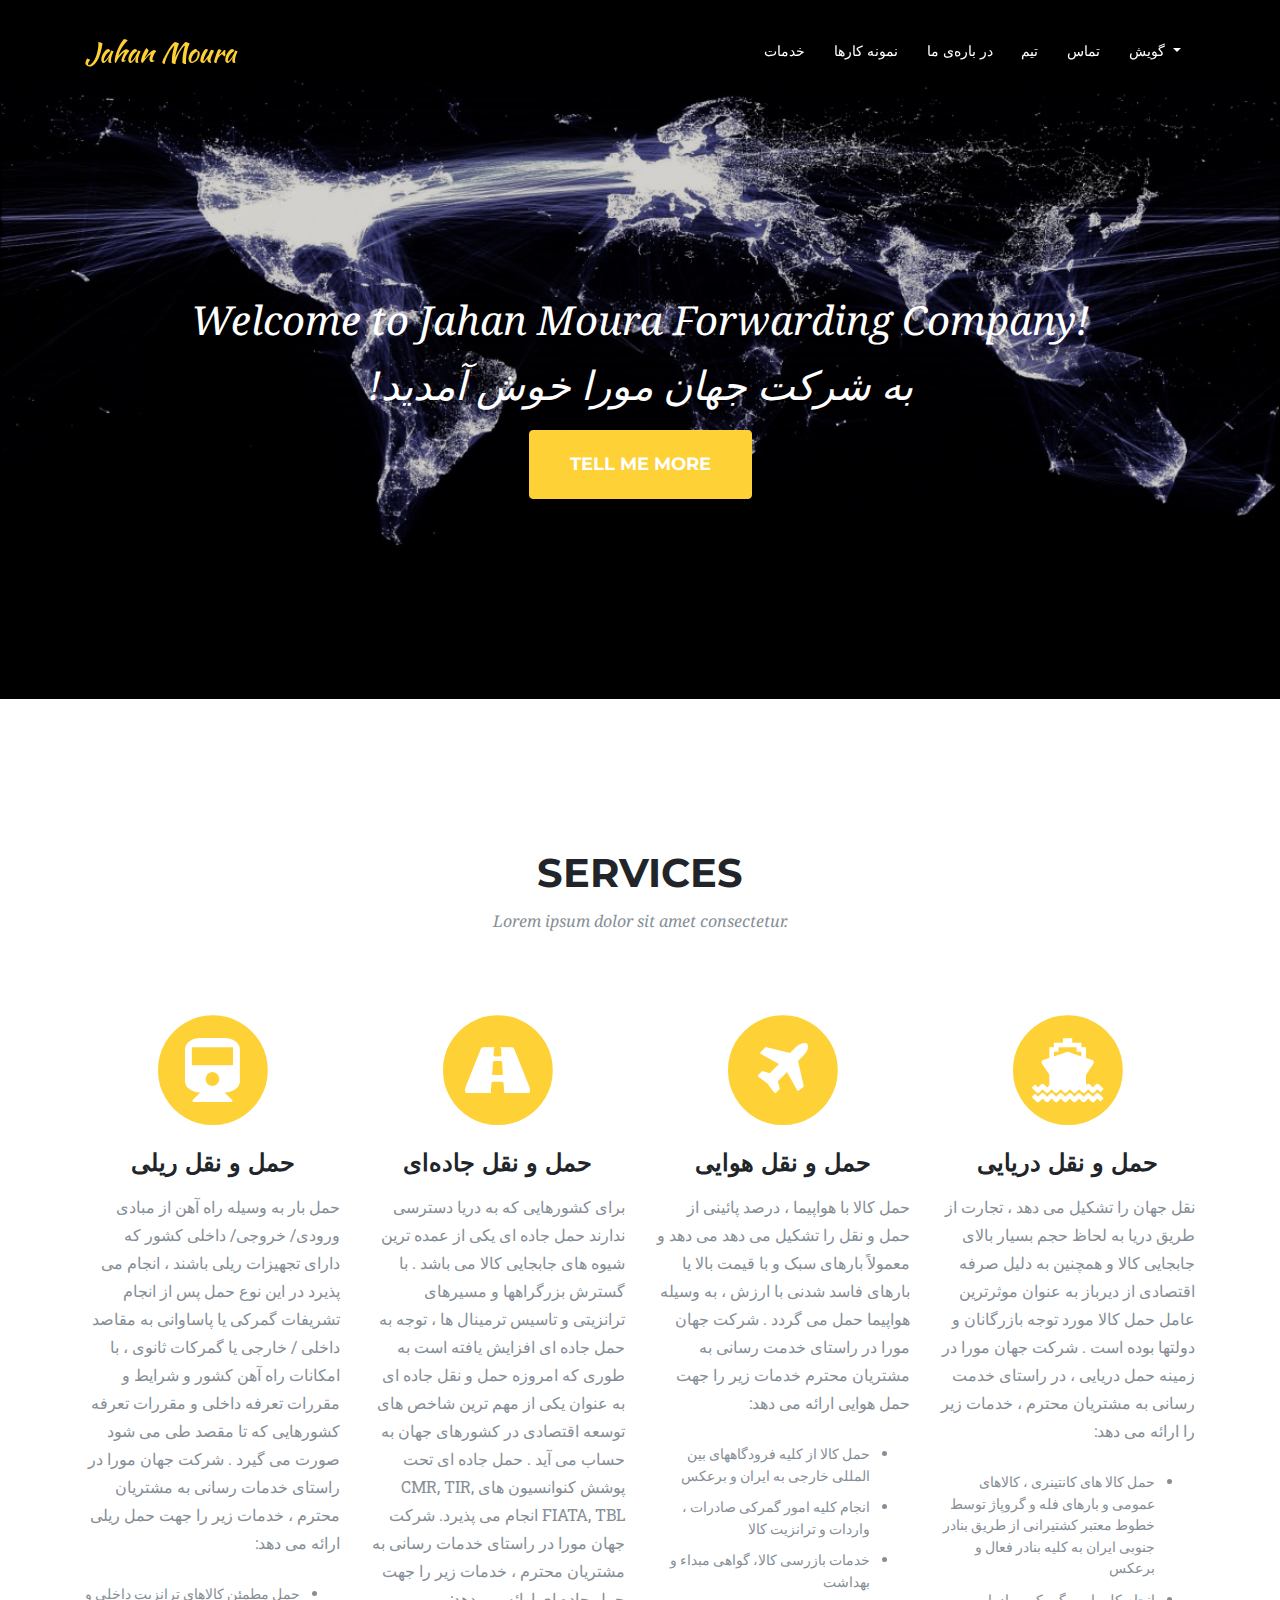
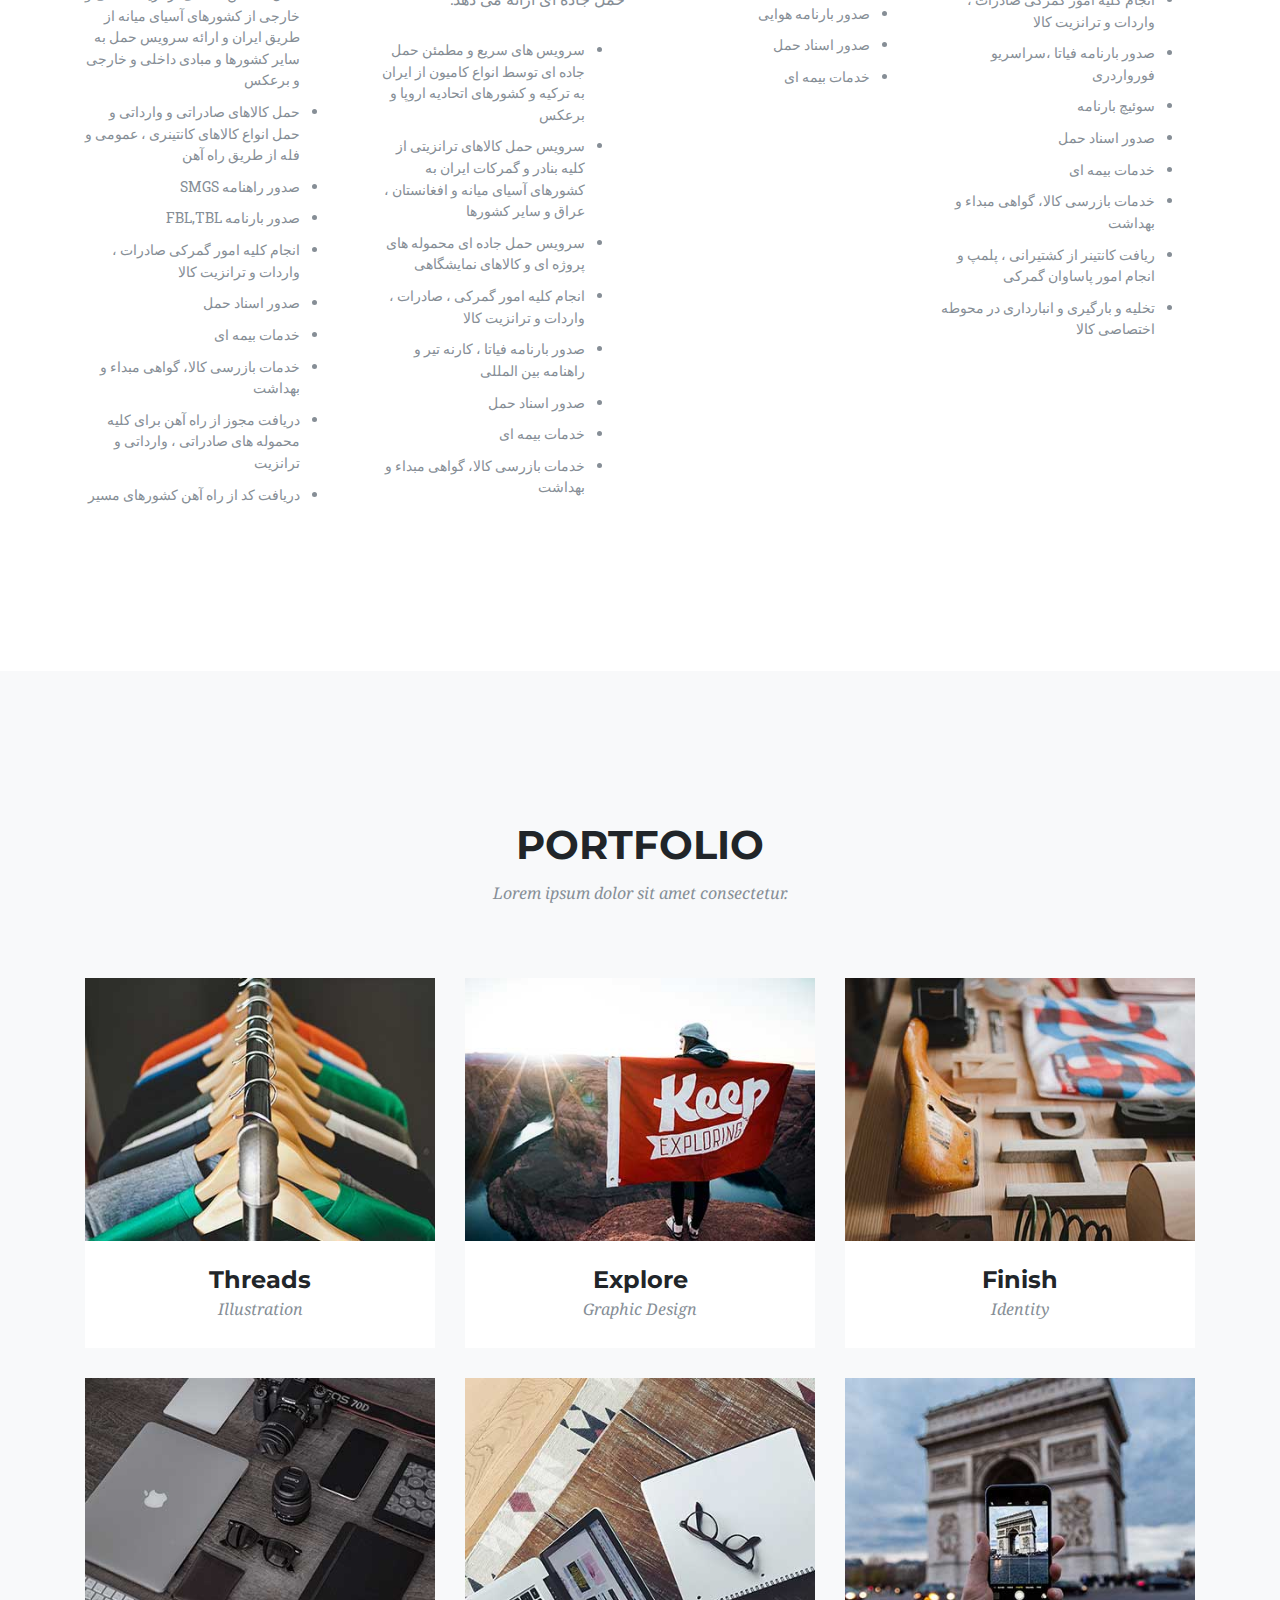
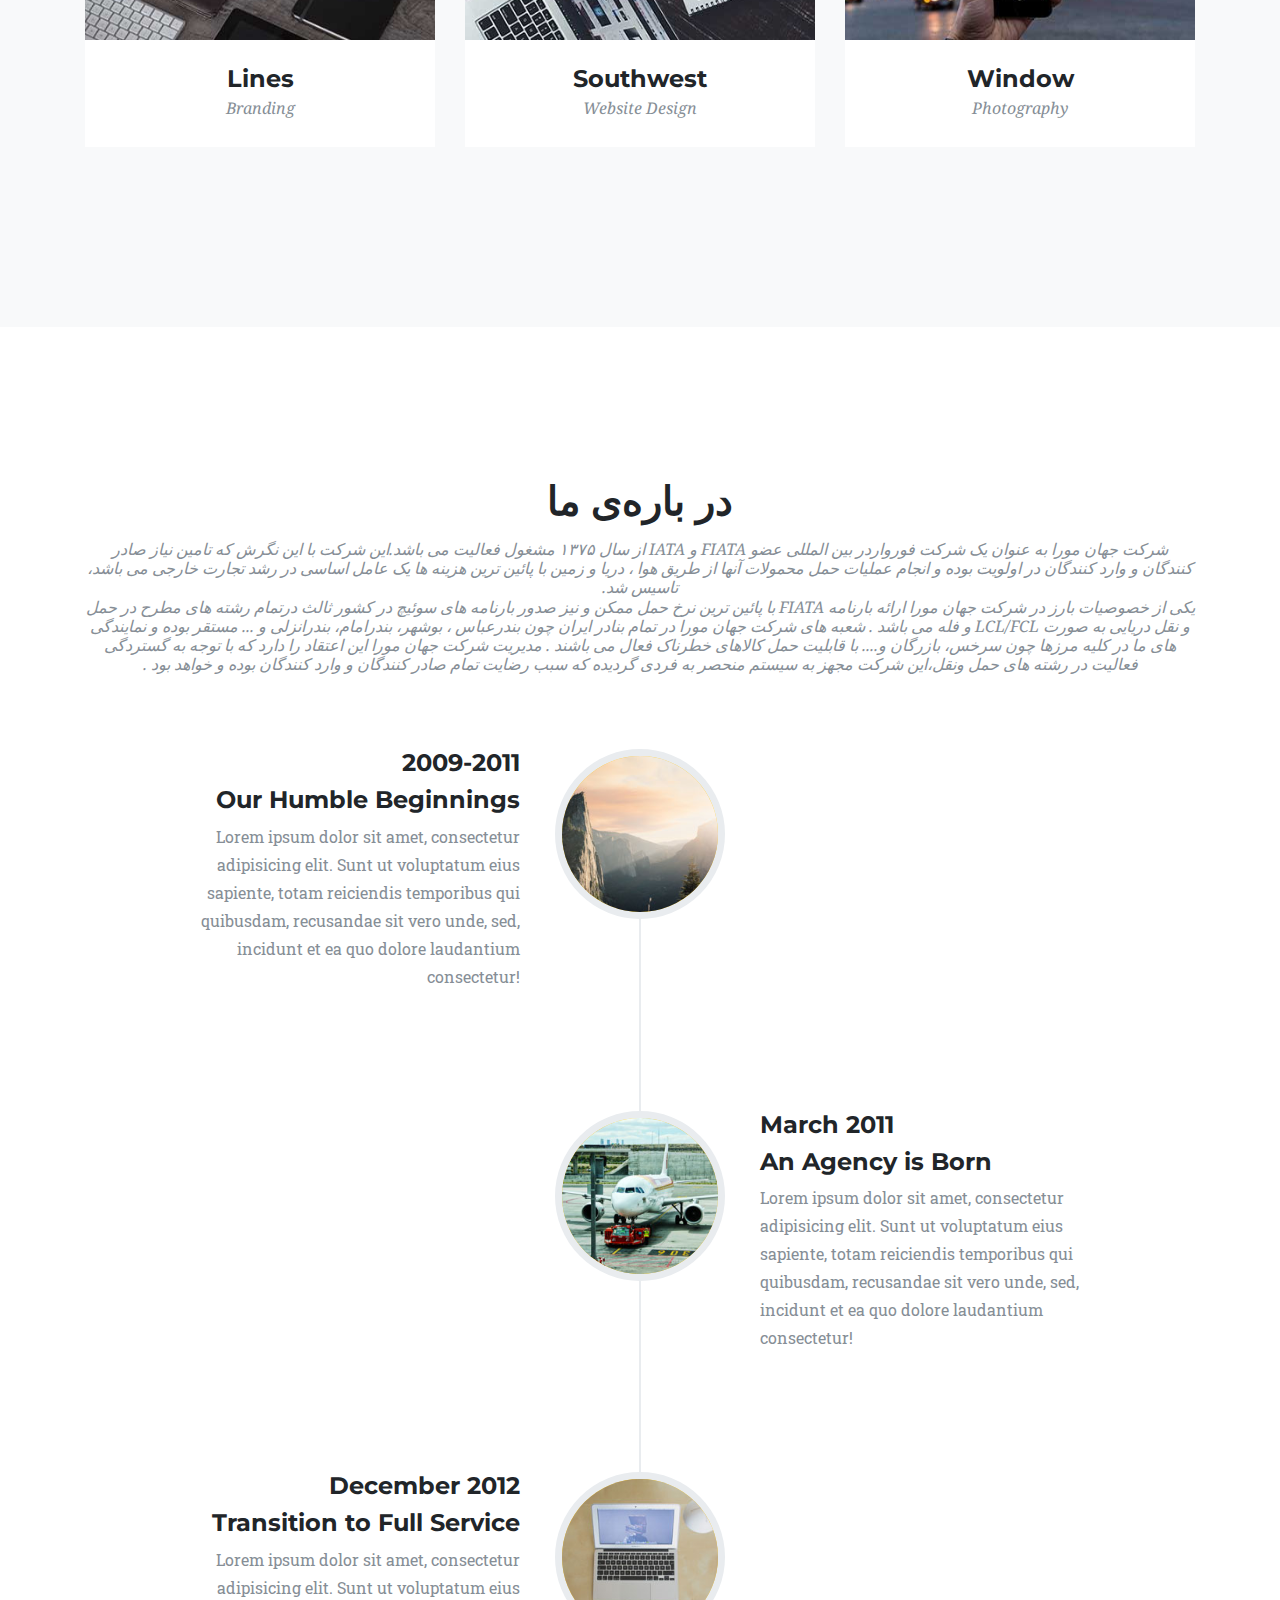
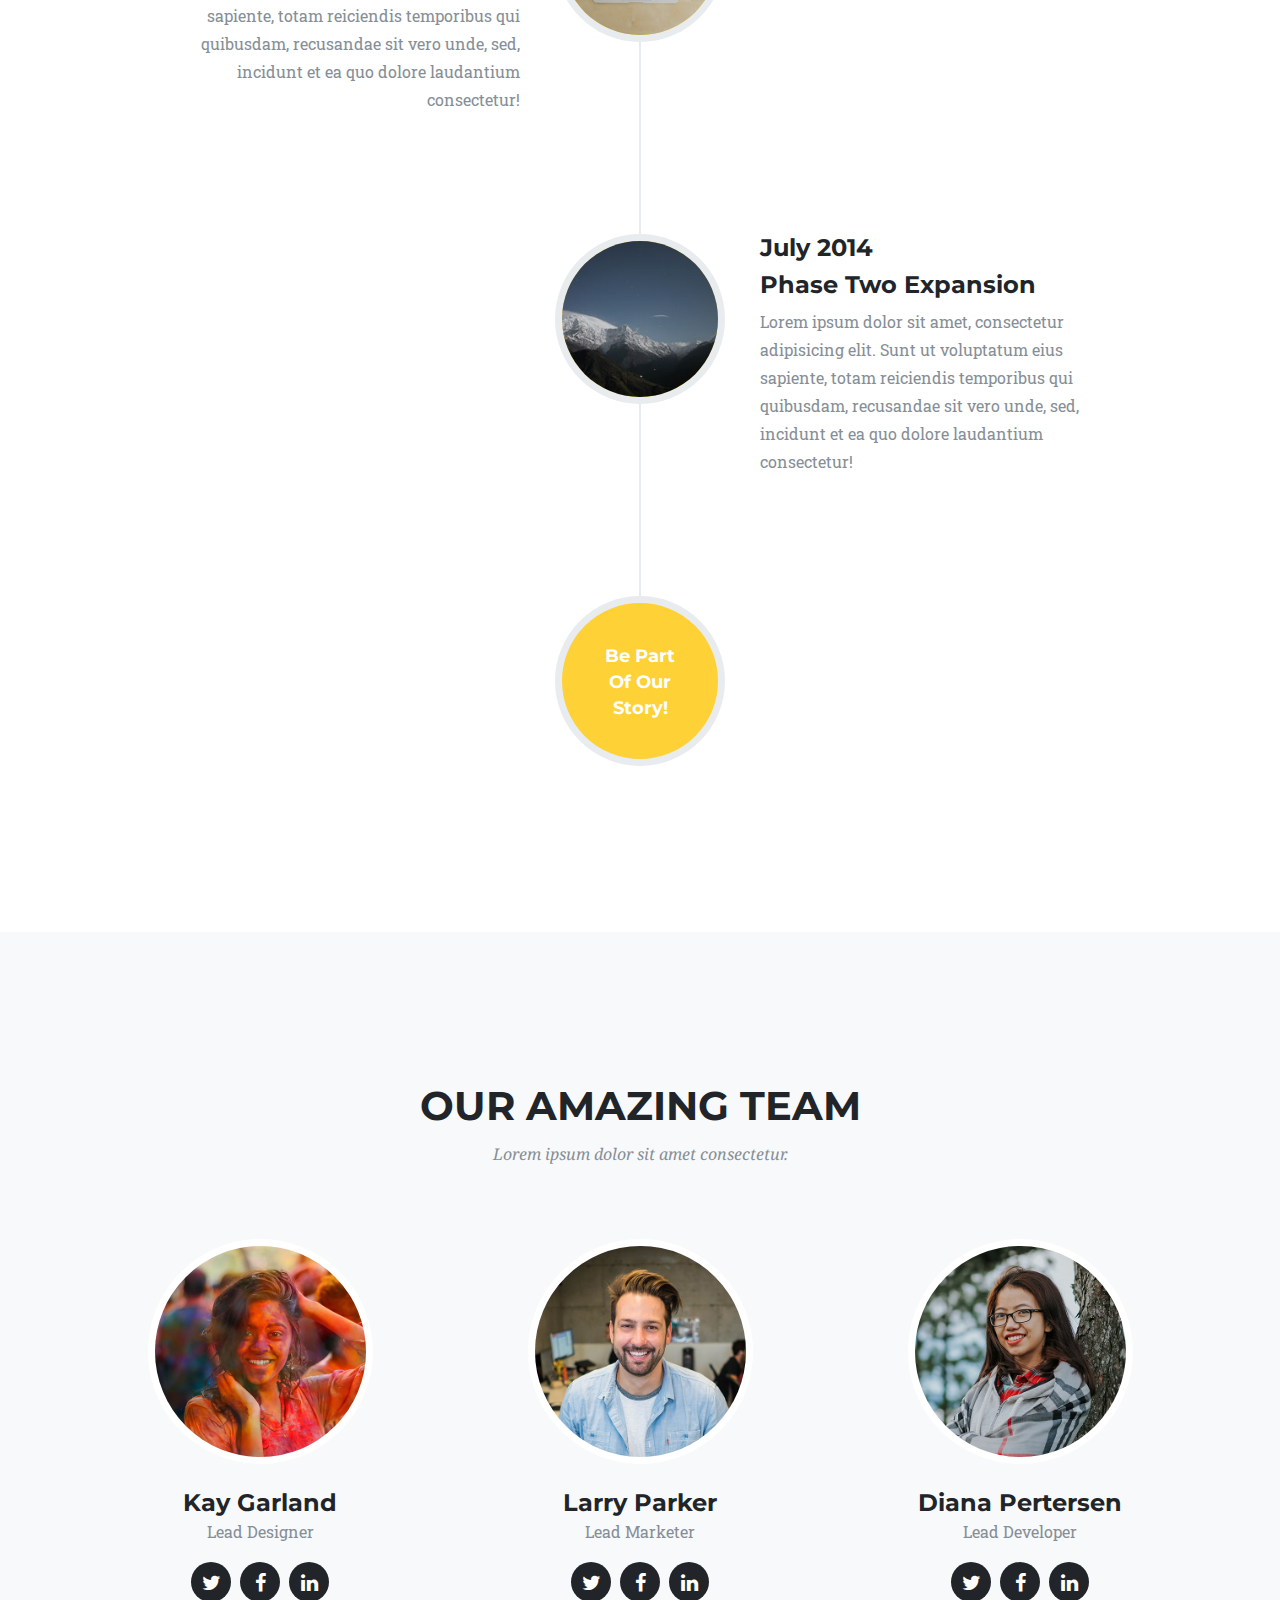
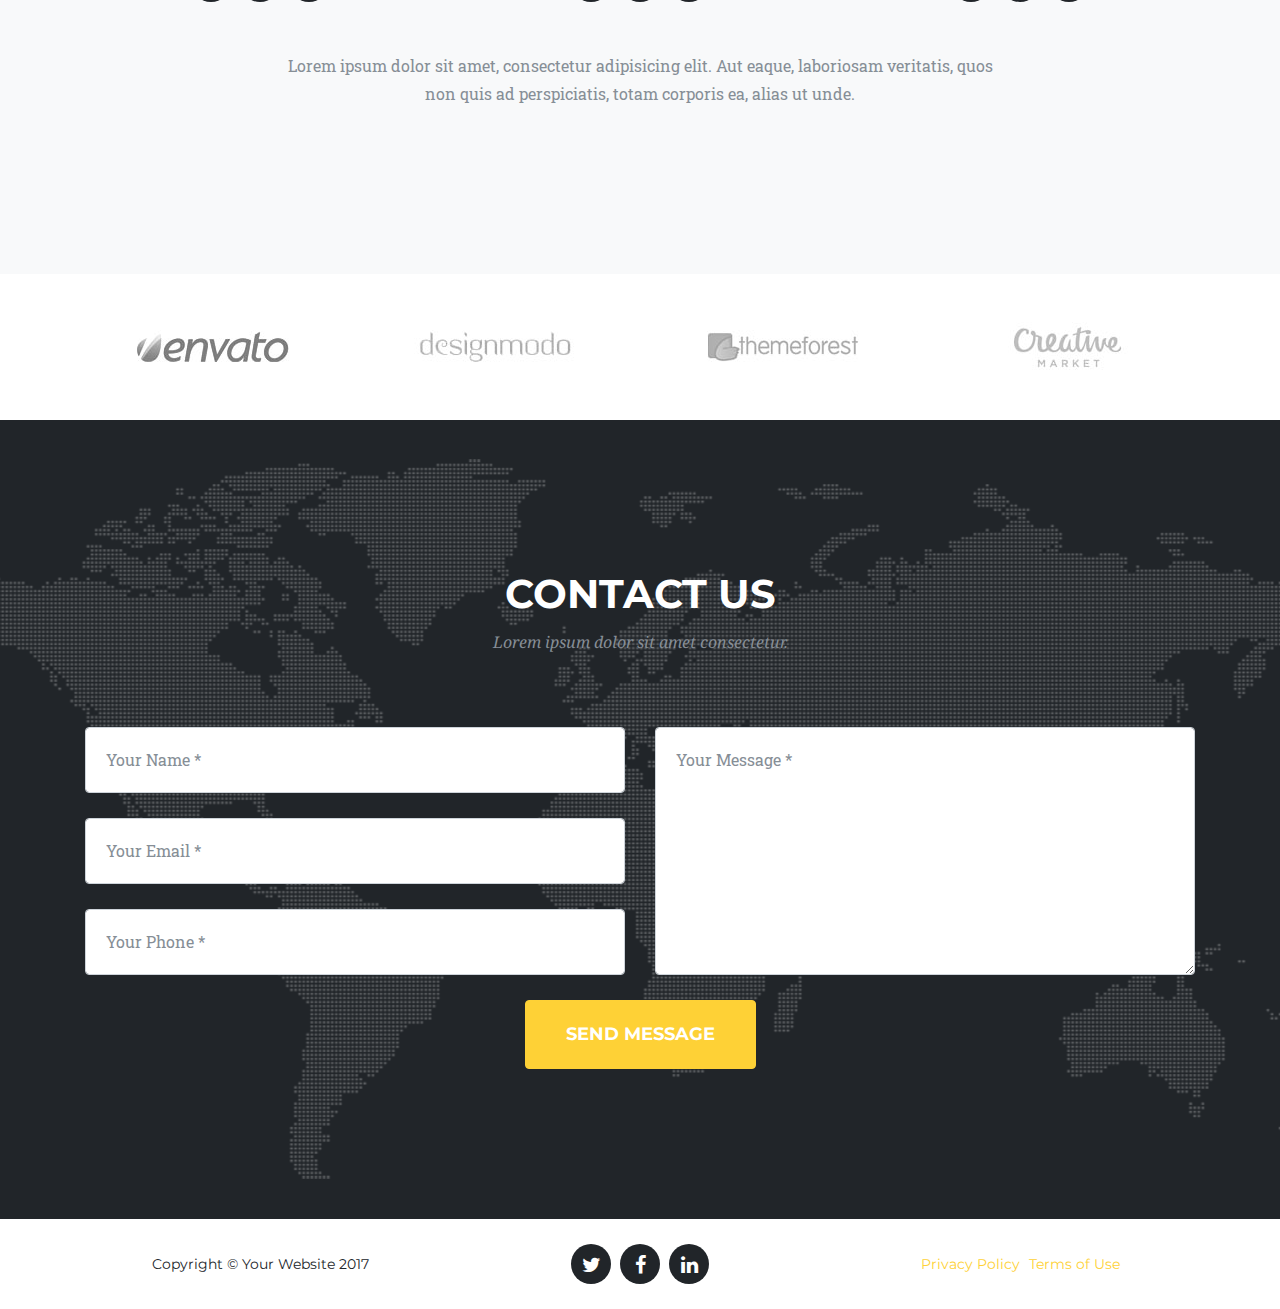
==== index-fa.html @ 7641d2e7 "first commit" ====
<!DOCTYPE html>
<html lang="fa">

  <head>

    <meta charset="utf-8">
    <meta name="viewport" content="width=device-width, initial-scale=1, shrink-to-fit=no">
    <meta name="description" content="">
    <meta name="author" content="">

    <title>Jahan Moura</title>

    <!-- Bootstrap core CSS -->
    <link href="vendor/bootstrap/css/bootstrap.min.css" rel="stylesheet">

    <!-- Custom fonts for this template -->
    <link href="vendor/font-awesome/css/font-awesome.min.css" rel="stylesheet" type="text/css">
    <link href="https://fonts.googleapis.com/css?family=Montserrat:400,700" rel="stylesheet" type="text/css">
    <link href='https://fonts.googleapis.com/css?family=Kaushan+Script' rel='stylesheet' type='text/css'>
    <link href='https://fonts.googleapis.com/css?family=Droid+Serif:400,700,400italic,700italic' rel='stylesheet' type='text/css'>
    <link href='https://fonts.googleapis.com/css?family=Roboto+Slab:400,100,300,700' rel='stylesheet' type='text/css'>

    <!-- Custom styles for this template -->
    <link href="css/agency.min.css" rel="stylesheet">
    <link href="css/custom.css" rel="stylesheet">
    <style type="text/css" media="screen">
      #worldMap {
      max-width: 1000px;
      margin: auto;
    }
    </style>
  </head>

  <body id="page-top">

    <!-- Navigation -->
    <nav class="navbar navbar-expand-lg navbar-dark fixed-top" id="mainNav">
      <div class="container">
        <a class="navbar-brand js-scroll-trigger" href="#page-top">Jahan Moura</a>
        <button class="navbar-toggler navbar-toggler-right" type="button" data-toggle="collapse" data-target="#navbarResponsive" aria-controls="navbarResponsive" aria-expanded="false" aria-label="Toggle navigation">
          Menu
          <i class="fa fa-bars"></i>
        </button>
        <div class="collapse navbar-collapse" id="navbarResponsive">
          <ul class="navbar-nav text-uppercase ml-auto">
            <li class="nav-item">
              <a class="nav-link js-scroll-trigger" href="#services">خدمات</a>
            </li>
            <li class="nav-item">
              <a class="nav-link js-scroll-trigger" href="#portfolio">نمونه کار‌ها</a>
            </li>
            <li class="nav-item">
              <a class="nav-link js-scroll-trigger" href="#about">در باره‌ی‌ ما</a>
            </li>
            <li class="nav-item">
              <a class="nav-link js-scroll-trigger" href="#team">تیم</a>
            </li>
            <li class="nav-item">
              <a class="nav-link js-scroll-trigger" href="#contact">تماس</a>
            </li>
            <li class="nav-item dropdown">
              <a class="nav-link dropdown-toggle" href="http://example.com" id="navbarDropdownMenuLink" data-toggle="dropdown" aria-haspopup="true" aria-expanded="false"> گویش
              </a>
              <div class="dropdown-menu" aria-labelledby="navbarDropdownMenuLink">
                <a class="dropdown-item" href="#">Persian - فارسی </a>
                <a class="dropdown-item" href="#">English - انگلیسی</a>
              </div>
            </li>
          </ul>
        </div>
      </div>
    </nav>

    <!-- Header -->
    <header class="masthead">
      <div class="container">
        <div class="intro-text">
          <div class="intro-lead-in">Welcome to Jahan Moura Forwarding Company!</div>
          <div class="intro-lead-in" dir="rtl">به شرکت جهان مورا خوش آمدید!</div>
          <!-- <div class="intro-heading text-uppercase">It's Nice To Meet You</div> -->
          <a class="btn btn-primary btn-xl text-uppercase js-scroll-trigger" href="#services">Tell Me More</a>
        </div>
      </div>
    </header>
    <!-- Services -->
    <section id="services">
      <div class="container">
        <div class="row">
          <div class="col-lg-12 text-center">
            <h2 class="section-heading text-uppercase">Services</h2>
            <h3 class="section-subheading text-muted">Lorem ipsum dolor sit amet consectetur.</h3>
          </div>
        </div>
        <div class="row text-center" dir="rtl">

          <div class="col">
            <span class="fa-stack fa-4x">
              <i class="fa fa-circle fa-stack-2x text-primary"></i>
              <i class="fa fa-ship fa-stack-1x fa-inverse"></i>
            </span>
            <h4 class="service-heading">حمل و نقل دریایی</h4>
            <p class="text-muted description" >نقل جهان  را تشکیل می دهد ، تجارت از طریق دریا به لحاظ حجم بسیار بالای جابجایی کالا و همچنین به دلیل صرفه اقتصادی از دیرباز به عنوان موثرترین عامل حمل کالا مورد توجه بازرگانان و دولتها بوده است . 
            شرکت جهان مورا در زمینه حمل دریایی ، در راستای خدمت رسانی به مشتریان محترم ، خدمات زیر را ارائه می دهد:
            </p>
            <ul style="list-style-type:disc;" class="text-muted description" dir="rtl">
              <li>حمل کالا های کانتینری ، کالاهای عمومی و بارهای فله و گروپاژ توسط خطوط معتبر کشتیرانی از طریق بنادر جنوبی ایران به کلیه بنادر فعال و برعکس</li>
              <li>انجام کلیه امور گمرکی صادرات ، واردات و ترانزیت کالا</li>
              <li>صدور بارنامه فیاتا ،سراسریو فورواردری</li>
              <li>سوئیچ بارنامه</li>
              <li>صدور اسناد حمل</li>
              <li>خدمات بیمه ای</li>
              <li>خدمات بازرسی کالا، گواهی مبداء و بهداشت</li>
              <li>ریافت کانتینر از کشتیرانی ، پلمپ و انجام امور پاساوان گمرکی</li>
              <li>تخلیه و بارگیری و انبارداری در محوطه اختصاصی کالا </li>
            </ul>
          </div>

          <div class="col">
            <span class="fa-stack fa-4x">
              <i class="fa fa-circle fa-stack-2x text-primary"></i>
              <i class="fa fa-plane fa-stack-1x fa-inverse"></i>
            </span>
            <h4 class="service-heading">حمل و نقل هوایی </h4>
            <p class="text-muted description">حمل کالا با هواپیما ، درصد پائینی از حمل و نقل را تشکیل می دهد می دهد و معمولاً  بارهای سبک و با قیمت بالا یا بارهای فاسد شدنی با ارزش ، به وسیله هواپیما حمل می گردد .
            شرکت جهان مورا در راستای خدمت رسانی به مشتریان محترم خدمات زیر را جهت حمل هوایی ارائه می دهد:
            </p>
            <ul style="list-style-type:disc;" class="text-muted description" dir="rtl">
              <li>حمل کالا از کلیه فرودگاههای بین المللی خارجی به ایران و برعکس</li>
              <li>انجام کلیه امور گمرکی صادرات ، واردات و ترانزیت کالا</li>
              <li>خدمات بازرسی کالا، گواهی مبداء و بهداشت</li>
              <li>صدور بارنامه هوایی</li>
              <li>صدور اسناد حمل</li>
              <li>خدمات بیمه ای</li>
            </ul>
          </div>

          <div class="col">
            <span class="fa-stack fa-4x">
              <i class="fa fa-circle fa-stack-2x text-primary"></i>
              <i class="fa fa-road fa-stack-1x fa-inverse"></i>
            </span>
            <h4 class="service-heading">حمل و نقل جاده‌ای </h4>
            <p class="text-muted description">برای کشورهایی که به دریا دسترسی ندارند حمل جاده ای یکی از عمده ترین شیوه های جابجایی کالا می باشد . با گسترش بزرگراهها و مسیرهای ترانزیتی و تاسیس ترمینال ها ، توجه به حمل جاده ای افزایش یافته است به طوری که امروزه حمل و نقل جاده ای به عنوان یکی از مهم ترین شاخص های توسعه اقتصادی در کشورهای جهان به حساب می آید . 
            حمل جاده ای تحت پوشش کنوانسیون های CMR, TIR, FIATA, TBL انجام می پذیرد.
            شرکت جهان مورا در راستای خدمات رسانی به مشتریان محترم ، خدمات زیر را جهت حمل جاده ای ارائه می دهد:
            </p>
            <ul style="list-style-type:disc;" class="text-muted description" dir="rtl">
              <li>سرویس های سریع و مطمئن حمل جاده ای توسط انواع کامیون از ایران به ترکیه و کشورهای اتحادیه اروپا و برعکس</li>
              <li>سرویس حمل کالاهای ترانزیتی از کلیه بنادر و گمرکات ایران به کشورهای آسیای میانه و افغانستان ، عراق و سایر کشورها</li>
              <li>سرویس حمل جاده ای محموله های پروژه ای و کالاهای نمایشگاهی</li>
              <li>انجام کلیه امور گمرکی ، صادرات ، واردات و ترانزیت کالا</li>
              <li>صدور بارنامه فیاتا ، کارنه تیر و راهنامه بین المللی </li>
              <li>صدور اسناد حمل</li>
              <li>خدمات بیمه ای</li>
              <li>خدمات بازرسی کالا، گواهی مبداء و بهداشت</li>
            </ul>
          </div>

          <div class="col">
            <span class="fa-stack fa-4x">
              <i class="fa fa-circle fa-stack-2x text-primary"></i>
              <i class="fa fa-train fa-stack-1x fa-inverse"></i>
            </span>
            <h4 class="service-heading">حمل و نقل ریلی </h4>
            <p class="text-muted description">حمل بار به وسیله راه آهن از مبادی ورودی/ خروجی/ داخلی کشور که دارای تجهیزات ریلی باشند ، انجام می پذیرد در این نوع حمل پس از انجام تشریفات گمرکی یا پاساوانی به مقاصد داخلی / خارجی یا گمرکات ثانوی ، با امکانات راه آهن کشور و شرایط و مقررات تعرفه داخلی و مقررات تعرفه کشورهایی که تا مقصد طی می شود صورت می گیرد . 
            شرکت جهان مورا در راستای خدمات رسانی به مشتریان محترم ، خدمات زیر را جهت حمل ریلی ارائه می دهد:
            </p>
              <ul style="list-style-type:disc;" class="text-muted description" dir="rtl">
              <li>حمل مطمئن کالاهای ترانزیت داخلی و خارجی از کشورهای آسیای میانه از طریق ایران و ارائه سرویس حمل به سایر کشورها و مبادی داخلی و خارجی و برعکس</li>
              <li>حمل کالاهای صادراتی  و وارداتی و حمل انواع کالاهای کانتینری ، عمومی و فله از طریق راه آهن </li>
              <li>صدور راهنامه SMGS</li>
              <li>صدور بارنامه FBL,TBL</li>
              <li>انجام کلیه امور گمرکی صادرات ، واردات و ترانزیت کالا</li>
              <li>صدور اسناد حمل </li>
              <li>خدمات بیمه ای</li>
              <li>خدمات بازرسی کالا، گواهی مبداء و بهداشت</li>
              <li>دریافت مجوز از راه آهن برای کلیه محموله های صادراتی ، وارداتی و ترانزیت </li>
              <li>دریافت کد از راه آهن کشورهای مسیر </li>
            </ul>
          </div>
        </div>
      </div>
    </section>

    <!-- Portfolio Grid -->
    <section class="bg-light" id="portfolio">
      <div class="container">
        <div class="row">
          <div class="col-lg-12 text-center">
            <h2 class="section-heading text-uppercase">Portfolio</h2>
            <h3 class="section-subheading text-muted">Lorem ipsum dolor sit amet consectetur.</h3>
          </div>
        </div>
        <div class="row">
          <div class="col-md-4 col-sm-6 portfolio-item">
            <a class="portfolio-link" data-toggle="modal" href="#portfolioModal1">
              <div class="portfolio-hover">
                <div class="portfolio-hover-content">
                  <i class="fa fa-plus fa-3x"></i>
                </div>
              </div>
              <img class="img-fluid" src="img/portfolio/01-thumbnail.jpg" alt="">
            </a>
            <div class="portfolio-caption">
              <h4>Threads</h4>
              <p class="text-muted">Illustration</p>
            </div>
          </div>
          <div class="col-md-4 col-sm-6 portfolio-item">
            <a class="portfolio-link" data-toggle="modal" href="#portfolioModal2">
              <div class="portfolio-hover">
                <div class="portfolio-hover-content">
                  <i class="fa fa-plus fa-3x"></i>
                </div>
              </div>
              <img class="img-fluid" src="img/portfolio/02-thumbnail.jpg" alt="">
            </a>
            <div class="portfolio-caption">
              <h4>Explore</h4>
              <p class="text-muted">Graphic Design</p>
            </div>
          </div>
          <div class="col-md-4 col-sm-6 portfolio-item">
            <a class="portfolio-link" data-toggle="modal" href="#portfolioModal3">
              <div class="portfolio-hover">
                <div class="portfolio-hover-content">
                  <i class="fa fa-plus fa-3x"></i>
                </div>
              </div>
              <img class="img-fluid" src="img/portfolio/03-thumbnail.jpg" alt="">
            </a>
            <div class="portfolio-caption">
              <h4>Finish</h4>
              <p class="text-muted">Identity</p>
            </div>
          </div>
          <div class="col-md-4 col-sm-6 portfolio-item">
            <a class="portfolio-link" data-toggle="modal" href="#portfolioModal4">
              <div class="portfolio-hover">
                <div class="portfolio-hover-content">
                  <i class="fa fa-plus fa-3x"></i>
                </div>
              </div>
              <img class="img-fluid" src="img/portfolio/04-thumbnail.jpg" alt="">
            </a>
            <div class="portfolio-caption">
              <h4>Lines</h4>
              <p class="text-muted">Branding</p>
            </div>
          </div>
          <div class="col-md-4 col-sm-6 portfolio-item">
            <a class="portfolio-link" data-toggle="modal" href="#portfolioModal5">
              <div class="portfolio-hover">
                <div class="portfolio-hover-content">
                  <i class="fa fa-plus fa-3x"></i>
                </div>
              </div>
              <img class="img-fluid" src="img/portfolio/05-thumbnail.jpg" alt="">
            </a>
            <div class="portfolio-caption">
              <h4>Southwest</h4>
              <p class="text-muted">Website Design</p>
            </div>
          </div>
          <div class="col-md-4 col-sm-6 portfolio-item">
            <a class="portfolio-link" data-toggle="modal" href="#portfolioModal6">
              <div class="portfolio-hover">
                <div class="portfolio-hover-content">
                  <i class="fa fa-plus fa-3x"></i>
                </div>
              </div>
              <img class="img-fluid" src="img/portfolio/06-thumbnail.jpg" alt="">
            </a>
            <div class="portfolio-caption">
              <h4>Window</h4>
              <p class="text-muted">Photography</p>
            </div>
          </div>
        </div>
      </div>
    </section>

    <!-- About -->
    <section id="about">
      <div class="container">
        <div class="row">
          <div class="col-lg-12 text-center">
            <h2 class="section-heading text-uppercase">در باره‌ی ما</h2>
            <h3 class="section-subheading text-muted" dir="rtl">شرکت جهان مورا به عنوان یک شرکت فورواردر بین المللی عضو FIATA و IATA از سال  ۱۳۷۵ مشغول فعالیت می باشد.این شرکت با این نگرش که تامین نیاز صادر کنندگان و وارد کنندگان در اولویت بوده و انجام  عملیات حمل  محمولات آنها از طریق هوا ، دریا و زمین با پائین ترین هزینه ها یک  عامل اساسی در رشد تجارت  خارجی می باشد، تاسیس شد. <br>

            یکی از خصوصیات بارز در شرکت جهان مورا ارائه بارنامه FIATA با پائین ترین نرخ حمل ممکن و نیز صدور بارنامه های سوئیچ در کشور ثالث درتمام رشته های مطرح در حمل و نقل دریایی به صورت LCL/FCL و فله می باشد . 
            شعبه های شرکت جهان مورا در تمام بنادر ایران چون بندرعباس ، بوشهر، بندرامام، بندرانزلی و ... مستقر بوده و نمایندگی های ما در کلیه مرزها چون سرخس، بازرگان و.... با قابلیت حمل کالاهای خطرناک فعال می باشند . 
            مدیریت شرکت جهان مورا این اعتقاد را دارد که با توجه به گستردگی فعالیت در رشته های حمل ونقل،این شرکت مجهز به سیستم منحصر به فردی گردیده که سبب رضایت تمام صادر کنندگان و وارد کنندگان بوده و خواهد بود .                                
             </h3>
          </div>
        </div>
        <div class="row">
          <div class="col-lg-12">
            <ul class="timeline">
              <li>
                <div class="timeline-image">
                  <img class="rounded-circle img-fluid" src="img/about/1.jpg" alt="">
                </div>
                <div class="timeline-panel">
                  <div class="timeline-heading">
                    <h4>2009-2011</h4>
                    <h4 class="subheading">Our Humble Beginnings</h4>
                  </div>
                  <div class="timeline-body">
                    <p class="text-muted">Lorem ipsum dolor sit amet, consectetur adipisicing elit. Sunt ut voluptatum eius sapiente, totam reiciendis temporibus qui quibusdam, recusandae sit vero unde, sed, incidunt et ea quo dolore laudantium consectetur!</p>
                  </div>
                </div>
              </li>
              <li class="timeline-inverted">
                <div class="timeline-image">
                  <img class="rounded-circle img-fluid" src="img/about/2.jpg" alt="">
                </div>
                <div class="timeline-panel">
                  <div class="timeline-heading">
                    <h4>March 2011</h4>
                    <h4 class="subheading">An Agency is Born</h4>
                  </div>
                  <div class="timeline-body">
                    <p class="text-muted">Lorem ipsum dolor sit amet, consectetur adipisicing elit. Sunt ut voluptatum eius sapiente, totam reiciendis temporibus qui quibusdam, recusandae sit vero unde, sed, incidunt et ea quo dolore laudantium consectetur!</p>
                  </div>
                </div>
              </li>
              <li>
                <div class="timeline-image">
                  <img class="rounded-circle img-fluid" src="img/about/3.jpg" alt="">
                </div>
                <div class="timeline-panel">
                  <div class="timeline-heading">
                    <h4>December 2012</h4>
                    <h4 class="subheading">Transition to Full Service</h4>
                  </div>
                  <div class="timeline-body">
                    <p class="text-muted">Lorem ipsum dolor sit amet, consectetur adipisicing elit. Sunt ut voluptatum eius sapiente, totam reiciendis temporibus qui quibusdam, recusandae sit vero unde, sed, incidunt et ea quo dolore laudantium consectetur!</p>
                  </div>
                </div>
              </li>
              <li class="timeline-inverted">
                <div class="timeline-image">
                  <img class="rounded-circle img-fluid" src="img/about/4.jpg" alt="">
                </div>
                <div class="timeline-panel">
                  <div class="timeline-heading">
                    <h4>July 2014</h4>
                    <h4 class="subheading">Phase Two Expansion</h4>
                  </div>
                  <div class="timeline-body">
                    <p class="text-muted">Lorem ipsum dolor sit amet, consectetur adipisicing elit. Sunt ut voluptatum eius sapiente, totam reiciendis temporibus qui quibusdam, recusandae sit vero unde, sed, incidunt et ea quo dolore laudantium consectetur!</p>
                  </div>
                </div>
              </li>
              <li class="timeline-inverted">
                <div class="timeline-image">
                  <h4>Be Part
                    <br>Of Our
                    <br>Story!</h4>
                </div>
              </li>
            </ul>
          </div>
        </div>
      </div>
    </section>

    <!-- Team -->
    <section class="bg-light" id="team">
      <div class="container">
        <div class="row">
          <div class="col-lg-12 text-center">
            <h2 class="section-heading text-uppercase">Our Amazing Team</h2>
            <h3 class="section-subheading text-muted">Lorem ipsum dolor sit amet consectetur.</h3>
          </div>
        </div>
        <div class="row">
          <div class="col-sm-4">
            <div class="team-member">
              <img class="mx-auto rounded-circle" src="img/team/1.jpg" alt="">
              <h4>Kay Garland</h4>
              <p class="text-muted">Lead Designer</p>
              <ul class="list-inline social-buttons">
                <li class="list-inline-item">
                  <a href="#">
                    <i class="fa fa-twitter"></i>
                  </a>
                </li>
                <li class="list-inline-item">
                  <a href="#">
                    <i class="fa fa-facebook"></i>
                  </a>
                </li>
                <li class="list-inline-item">
                  <a href="#">
                    <i class="fa fa-linkedin"></i>
                  </a>
                </li>
              </ul>
            </div>
          </div>
          <div class="col-sm-4">
            <div class="team-member">
              <img class="mx-auto rounded-circle" src="img/team/2.jpg" alt="">
              <h4>Larry Parker</h4>
              <p class="text-muted">Lead Marketer</p>
              <ul class="list-inline social-buttons">
                <li class="list-inline-item">
                  <a href="#">
                    <i class="fa fa-twitter"></i>
                  </a>
                </li>
                <li class="list-inline-item">
                  <a href="#">
                    <i class="fa fa-facebook"></i>
                  </a>
                </li>
                <li class="list-inline-item">
                  <a href="#">
                    <i class="fa fa-linkedin"></i>
                  </a>
                </li>
              </ul>
            </div>
          </div>
          <div class="col-sm-4">
            <div class="team-member">
              <img class="mx-auto rounded-circle" src="img/team/3.jpg" alt="">
              <h4>Diana Pertersen</h4>
              <p class="text-muted">Lead Developer</p>
              <ul class="list-inline social-buttons">
                <li class="list-inline-item">
                  <a href="#">
                    <i class="fa fa-twitter"></i>
                  </a>
                </li>
                <li class="list-inline-item">
                  <a href="#">
                    <i class="fa fa-facebook"></i>
                  </a>
                </li>
                <li class="list-inline-item">
                  <a href="#">
                    <i class="fa fa-linkedin"></i>
                  </a>
                </li>
              </ul>
            </div>
          </div>
        </div>
        <div class="row">
          <div class="col-lg-8 mx-auto text-center">
            <p class="large text-muted">Lorem ipsum dolor sit amet, consectetur adipisicing elit. Aut eaque, laboriosam veritatis, quos non quis ad perspiciatis, totam corporis ea, alias ut unde.</p>
          </div>
        </div>
      </div>
    </section>

    <!-- Clients -->
    <section class="py-5">
      <div class="container">
        <div class="row">
          <div class="col-md-3 col-sm-6">
            <a href="#">
              <img class="img-fluid d-block mx-auto" src="img/logos/envato.jpg" alt="">
            </a>
          </div>
          <div class="col-md-3 col-sm-6">
            <a href="#">
              <img class="img-fluid d-block mx-auto" src="img/logos/designmodo.jpg" alt="">
            </a>
          </div>
          <div class="col-md-3 col-sm-6">
            <a href="#">
              <img class="img-fluid d-block mx-auto" src="img/logos/themeforest.jpg" alt="">
            </a>
          </div>
          <div class="col-md-3 col-sm-6">
            <a href="#">
              <img class="img-fluid d-block mx-auto" src="img/logos/creative-market.jpg" alt="">
            </a>
          </div>
        </div>
      </div>
    </section>

    <!-- Contact -->
    <section id="contact">
      <div class="container">
        <div class="row">
          <div class="col-lg-12 text-center">
            <h2 class="section-heading text-uppercase">Contact Us</h2>
            <h3 class="section-subheading text-muted">Lorem ipsum dolor sit amet consectetur.</h3>
          </div>
        </div>
        <div class="row">
          <div class="col-lg-12">
            <form id="contactForm" name="sentMessage" novalidate>
              <div class="row">
                <div class="col-md-6">
                  <div class="form-group">
                    <input class="form-control" id="name" type="text" placeholder="Your Name *" required data-validation-required-message="Please enter your name.">
                    <p class="help-block text-danger"></p>
                  </div>
                  <div class="form-group">
                    <input class="form-control" id="email" type="email" placeholder="Your Email *" required data-validation-required-message="Please enter your email address.">
                    <p class="help-block text-danger"></p>
                  </div>
                  <div class="form-group">
                    <input class="form-control" id="phone" type="tel" placeholder="Your Phone *" required data-validation-required-message="Please enter your phone number.">
                    <p class="help-block text-danger"></p>
                  </div>
                </div>
                <div class="col-md-6">
                  <div class="form-group">
                    <textarea class="form-control" id="message" placeholder="Your Message *" required data-validation-required-message="Please enter a message."></textarea>
                    <p class="help-block text-danger"></p>
                  </div>
                </div>
                <div class="clearfix"></div>
                <div class="col-lg-12 text-center">
                  <div id="success"></div>
                  <button id="sendMessageButton" class="btn btn-primary btn-xl text-uppercase" type="submit">Send Message</button>
                </div>
              </div>
            </form>
          </div>
        </div>
      </div>
    </section>

    <!-- Footer -->
    <footer>
      <div class="container">
        <div class="row">
          <div class="col-md-4">
            <span class="copyright">Copyright &copy; Your Website 2017</span>
          </div>
          <div class="col-md-4">
            <ul class="list-inline social-buttons">
              <li class="list-inline-item">
                <a href="#">
                  <i class="fa fa-twitter"></i>
                </a>
              </li>
              <li class="list-inline-item">
                <a href="#">
                  <i class="fa fa-facebook"></i>
                </a>
              </li>
              <li class="list-inline-item">
                <a href="#">
                  <i class="fa fa-linkedin"></i>
                </a>
              </li>
            </ul>
          </div>
          <div class="col-md-4">
            <ul class="list-inline quicklinks">
              <li class="list-inline-item">
                <a href="#">Privacy Policy</a>
              </li>
              <li class="list-inline-item">
                <a href="#">Terms of Use</a>
              </li>
            </ul>
          </div>
        </div>
      </div>
    </footer>

    <!-- Portfolio Modals -->

    <!-- Modal 1 -->
    <div class="portfolio-modal modal fade" id="portfolioModal1" tabindex="-1" role="dialog" aria-hidden="true">
      <div class="modal-dialog">
        <div class="modal-content">
          <div class="close-modal" data-dismiss="modal">
            <div class="lr">
              <div class="rl"></div>
            </div>
          </div>
          <div class="container">
            <div class="row">
              <div class="col-lg-8 mx-auto">
                <div class="modal-body">
                  <!-- Project Details Go Here -->
                  <h2 class="text-uppercase">Project Name</h2>
                  <p class="item-intro text-muted">Lorem ipsum dolor sit amet consectetur.</p>
                  <img class="img-fluid d-block mx-auto" src="img/portfolio/01-full.jpg" alt="">
                  <p>Use this area to describe your project. Lorem ipsum dolor sit amet, consectetur adipisicing elit. Est blanditiis dolorem culpa incidunt minus dignissimos deserunt repellat aperiam quasi sunt officia expedita beatae cupiditate, maiores repudiandae, nostrum, reiciendis facere nemo!</p>
                  <ul class="list-inline">
                    <li>Date: January 2017</li>
                    <li>Client: Threads</li>
                    <li>Category: Illustration</li>
                  </ul>
                  <button class="btn btn-primary" data-dismiss="modal" type="button">
                    <i class="fa fa-times"></i>
                    Close Project</button>
                </div>
              </div>
            </div>
          </div>
        </div>
      </div>
    </div>

    <!-- Modal 2 -->
    <div class="portfolio-modal modal fade" id="portfolioModal2" tabindex="-1" role="dialog" aria-hidden="true">
      <div class="modal-dialog">
        <div class="modal-content">
          <div class="close-modal" data-dismiss="modal">
            <div class="lr">
              <div class="rl"></div>
            </div>
          </div>
          <div class="container">
            <div class="row">
              <div class="col-lg-8 mx-auto">
                <div class="modal-body">
                  <!-- Project Details Go Here -->
                  <h2 class="text-uppercase">Project Name</h2>
                  <p class="item-intro text-muted">Lorem ipsum dolor sit amet consectetur.</p>
                  <img class="img-fluid d-block mx-auto" src="img/portfolio/02-full.jpg" alt="">
                  <p>Use this area to describe your project. Lorem ipsum dolor sit amet, consectetur adipisicing elit. Est blanditiis dolorem culpa incidunt minus dignissimos deserunt repellat aperiam quasi sunt officia expedita beatae cupiditate, maiores repudiandae, nostrum, reiciendis facere nemo!</p>
                  <ul class="list-inline">
                    <li>Date: January 2017</li>
                    <li>Client: Explore</li>
                    <li>Category: Graphic Design</li>
                  </ul>
                  <button class="btn btn-primary" data-dismiss="modal" type="button">
                    <i class="fa fa-times"></i>
                    Close Project</button>
                </div>
              </div>
            </div>
          </div>
        </div>
      </div>
    </div>

    <!-- Modal 3 -->
    <div class="portfolio-modal modal fade" id="portfolioModal3" tabindex="-1" role="dialog" aria-hidden="true">
      <div class="modal-dialog">
        <div class="modal-content">
          <div class="close-modal" data-dismiss="modal">
            <div class="lr">
              <div class="rl"></div>
            </div>
          </div>
          <div class="container">
            <div class="row">
              <div class="col-lg-8 mx-auto">
                <div class="modal-body">
                  <!-- Project Details Go Here -->
                  <h2 class="text-uppercase">Project Name</h2>
                  <p class="item-intro text-muted">Lorem ipsum dolor sit amet consectetur.</p>
                  <img class="img-fluid d-block mx-auto" src="img/portfolio/03-full.jpg" alt="">
                  <p>Use this area to describe your project. Lorem ipsum dolor sit amet, consectetur adipisicing elit. Est blanditiis dolorem culpa incidunt minus dignissimos deserunt repellat aperiam quasi sunt officia expedita beatae cupiditate, maiores repudiandae, nostrum, reiciendis facere nemo!</p>
                  <ul class="list-inline">
                    <li>Date: January 2017</li>
                    <li>Client: Finish</li>
                    <li>Category: Identity</li>
                  </ul>
                  <button class="btn btn-primary" data-dismiss="modal" type="button">
                    <i class="fa fa-times"></i>
                    Close Project</button>
                </div>
              </div>
            </div>
          </div>
        </div>
      </div>
    </div>

    <!-- Modal 4 -->
    <div class="portfolio-modal modal fade" id="portfolioModal4" tabindex="-1" role="dialog" aria-hidden="true">
      <div class="modal-dialog">
        <div class="modal-content">
          <div class="close-modal" data-dismiss="modal">
            <div class="lr">
              <div class="rl"></div>
            </div>
          </div>
          <div class="container">
            <div class="row">
              <div class="col-lg-8 mx-auto">
                <div class="modal-body">
                  <!-- Project Details Go Here -->
                  <h2 class="text-uppercase">Project Name</h2>
                  <p class="item-intro text-muted">Lorem ipsum dolor sit amet consectetur.</p>
                  <img class="img-fluid d-block mx-auto" src="img/portfolio/04-full.jpg" alt="">
                  <p>Use this area to describe your project. Lorem ipsum dolor sit amet, consectetur adipisicing elit. Est blanditiis dolorem culpa incidunt minus dignissimos deserunt repellat aperiam quasi sunt officia expedita beatae cupiditate, maiores repudiandae, nostrum, reiciendis facere nemo!</p>
                  <ul class="list-inline">
                    <li>Date: January 2017</li>
                    <li>Client: Lines</li>
                    <li>Category: Branding</li>
                  </ul>
                  <button class="btn btn-primary" data-dismiss="modal" type="button">
                    <i class="fa fa-times"></i>
                    Close Project</button>
                </div>
              </div>
            </div>
          </div>
        </div>
      </div>
    </div>

    <!-- Modal 5 -->
    <div class="portfolio-modal modal fade" id="portfolioModal5" tabindex="-1" role="dialog" aria-hidden="true">
      <div class="modal-dialog">
        <div class="modal-content">
          <div class="close-modal" data-dismiss="modal">
            <div class="lr">
              <div class="rl"></div>
            </div>
          </div>
          <div class="container">
            <div class="row">
              <div class="col-lg-8 mx-auto">
                <div class="modal-body">
                  <!-- Project Details Go Here -->
                  <h2 class="text-uppercase">Project Name</h2>
                  <p class="item-intro text-muted">Lorem ipsum dolor sit amet consectetur.</p>
                  <img class="img-fluid d-block mx-auto" src="img/portfolio/05-full.jpg" alt="">
                  <p>Use this area to describe your project. Lorem ipsum dolor sit amet, consectetur adipisicing elit. Est blanditiis dolorem culpa incidunt minus dignissimos deserunt repellat aperiam quasi sunt officia expedita beatae cupiditate, maiores repudiandae, nostrum, reiciendis facere nemo!</p>
                  <ul class="list-inline">
                    <li>Date: January 2017</li>
                    <li>Client: Southwest</li>
                    <li>Category: Website Design</li>
                  </ul>
                  <button class="btn btn-primary" data-dismiss="modal" type="button">
                    <i class="fa fa-times"></i>
                    Close Project</button>
                </div>
              </div>
            </div>
          </div>
        </div>
      </div>
    </div>

    <!-- Modal 6 -->
    <div class="portfolio-modal modal fade" id="portfolioModal6" tabindex="-1" role="dialog" aria-hidden="true">
      <div class="modal-dialog">
        <div class="modal-content">
          <div class="close-modal" data-dismiss="modal">
            <div class="lr">
              <div class="rl"></div>
            </div>
          </div>
          <div class="container">
            <div class="row">
              <div class="col-lg-8 mx-auto">
                <div class="modal-body">
                  <!-- Project Details Go Here -->
                  <h2 class="text-uppercase">Project Name</h2>
                  <p class="item-intro text-muted">Lorem ipsum dolor sit amet consectetur.</p>
                  <img class="img-fluid d-block mx-auto" src="img/portfolio/06-full.jpg" alt="">
                  <p>Use this area to describe your project. Lorem ipsum dolor sit amet, consectetur adipisicing elit. Est blanditiis dolorem culpa incidunt minus dignissimos deserunt repellat aperiam quasi sunt officia expedita beatae cupiditate, maiores repudiandae, nostrum, reiciendis facere nemo!</p>
                  <ul class="list-inline">
                    <li>Date: January 2017</li>
                    <li>Client: Window</li>
                    <li>Category: Photography</li>
                  </ul>
                  <button class="btn btn-primary" data-dismiss="modal" type="button">
                    <i class="fa fa-times"></i>
                    Close Project</button>
                </div>
              </div>
            </div>
          </div>
        </div>
      </div>
    </div>

    <!-- Bootstrap core JavaScript -->
    <script src="vendor/jquery/jquery.min.js"></script>
    <script src="vendor/bootstrap/js/bootstrap.bundle.min.js"></script>

    <!-- Plugin JavaScript -->
    <script src="vendor/jquery-easing/jquery.easing.min.js"></script>

    <!-- Contact form JavaScript -->
    <script src="js/jqBootstrapValidation.js"></script>
    <script src="js/contact_me.js"></script>


    <!-- Custom scripts for this template -->
    <script src="js/agency.min.js"></script>

    

  </body>

</html>
---- css/agency.min.css ----
/*!
 * Start Bootstrap - Agency v4.0.0-beta.2 (https://startbootstrap.com/template-overviews/agency)
 * Copyright 2013-2017 Start Bootstrap
 * Licensed under MIT (https://github.com/BlackrockDigital/startbootstrap-agency/blob/master/LICENSE)
 */
body {
	overflow-x: hidden;
	font-family: 'Roboto Slab', 'Helvetica Neue', Helvetica, Arial, sans-serif
}

p {
	line-height: 1.75
}

a {
	color: #fed136
}

a:hover {
	color: #fec503
}

.text-primary {
	color: #fed136 !important
}

h1, h2, h3, h4, h5, h6 {
	font-weight: 700;
	font-family: Montserrat, 'Helvetica Neue', Helvetica, Arial, sans-serif
}

section {
	padding: 100px 0
}

section h2.section-heading {
	font-size: 40px;
	margin-top: 0;
	margin-bottom: 15px
}

section h3.section-subheading {
	font-size: 16px;
	font-weight: 400;
	font-style: italic;
	margin-bottom: 75px;
	text-transform: none;
	font-family: 'Droid Serif', 'Helvetica Neue', Helvetica, Arial, sans-serif
}

@media (min-width:768px) {
	section {
		padding: 150px 0
	}

}

.btn {
	font-family: Montserrat, 'Helvetica Neue', Helvetica, Arial, sans-serif;
	font-weight: 700
}

.btn-xl {
	font-size: 18px;
	padding: 20px 40px
}

.btn-primary {
	background-color: #fed136;
	border-color: #fed136
}

.btn-primary:active, .btn-primary:focus, .btn-primary:hover {
	background-color: #fec810 !important;
	border-color: #fec810 !important;
	color: #fff
}

.btn-primary:active, .btn-primary:focus {
	box-shadow: 0 0 0 .2rem rgba(254, 209, 55, .5) !important
}

::-moz-selection {
	background: #fed136;
	text-shadow: none
}

::selection {
	background: #fed136;
	text-shadow: none
}

img::selection {
	background: 0 0
}

img::-moz-selection {
	background: 0 0
}

body {
	-webkit-tap-highlight-color: #fed136
}

#mainNav {
	background-color: #212529
}

#mainNav .navbar-toggler {
	font-size: 12px;
	right: 0;
	padding: 13px;
	text-transform: uppercase;
	color: #fff;
	border: 0;
	background-color: #fed136;
	font-family: Montserrat, 'Helvetica Neue', Helvetica, Arial, sans-serif
}

#mainNav .navbar-brand {
	color: #fed136;
	font-family: 'Kaushan Script', 'Helvetica Neue', Helvetica, Arial, cursive
}

#mainNav .navbar-brand.active, #mainNav .navbar-brand:active, #mainNav .navbar-brand:focus, #mainNav .navbar-brand:hover {
	color: #fec503
}

#mainNav .navbar-nav .nav-item .nav-link {
	font-size: 90%;
	font-weight: 400;
	padding: .75em 0;
	letter-spacing: 1px;
	color: #fff;
	font-family: Montserrat, 'Helvetica Neue', Helvetica, Arial, sans-serif
}

#mainNav .navbar-nav .nav-item .nav-link.active, #mainNav .navbar-nav .nav-item .nav-link:hover {
	color: #fed136
}

@media (min-width:992px) {
	#mainNav {
		padding-top: 25px;
		padding-bottom: 25px;
		-webkit-transition: padding-top .3s, padding-bottom .3s;
		-moz-transition: padding-top .3s, padding-bottom .3s;
		transition: padding-top .3s, padding-bottom .3s;
		border: none;
		background-color: transparent
	}

	#mainNav .navbar-brand {
		font-size: 1.75em;
		-webkit-transition: all .3s;
		-moz-transition: all .3s;
		transition: all .3s
	}

	#mainNav .navbar-nav .nav-item .nav-link {
		padding: 1.1em 1em !important
	}

	#mainNav.navbar-shrink {
		padding-top: 0;
		padding-bottom: 0;
		background-color: #212529
	}

	#mainNav.navbar-shrink .navbar-brand {
		font-size: 1.25em;
		padding: 12px 0
	}

}

header.masthead {
	text-align: center;
	color: #fff;
	background-image: url(../img/cover/routes.jpg);
	background-repeat: no-repeat;
	background-attachment: scroll;
	background-position: center center;
	-webkit-background-size: cover;
	-moz-background-size: cover;
	-o-background-size: cover;
	background-size: cover
}

header.masthead .intro-text {
	padding-top: 150px;
	padding-bottom: 100px
}

header.masthead .intro-text .intro-lead-in {
	font-size: 22px;
	font-style: italic;
	line-height: 22px;
	margin-bottom: 25px;
	font-family: 'Droid Serif', 'Helvetica Neue', Helvetica, Arial, sans-serif
}

header.masthead .intro-text .intro-heading {
	font-size: 50px;
	font-weight: 700;
	line-height: 50px;
	margin-bottom: 25px;
	font-family: Montserrat, 'Helvetica Neue', Helvetica, Arial, sans-serif
}

@media (min-width:768px) {
	header.masthead .intro-text {
		padding-top: 300px;
		padding-bottom: 200px
	}

	header.masthead .intro-text .intro-lead-in {
		font-size: 40px;
		font-style: italic;
		line-height: 40px;
		margin-bottom: 25px;
		font-family: 'Droid Serif', 'Helvetica Neue', Helvetica, Arial, sans-serif
	}

	header.masthead .intro-text .intro-heading {
		font-size: 75px;
		font-weight: 700;
		line-height: 75px;
		margin-bottom: 50px;
		font-family: Montserrat, 'Helvetica Neue', Helvetica, Arial, sans-serif
	}

}

.service-heading {
	margin: 15px 0;
	text-transform: none
}

#portfolio .portfolio-item {
	right: 0;
	margin: 0 0 15px
}

#portfolio .portfolio-item .portfolio-link {
	position: relative;
	display: block;
	max-width: 400px;
	margin: 0 auto;
	cursor: pointer
}

#portfolio .portfolio-item .portfolio-link .portfolio-hover {
	position: absolute;
	width: 100%;
	height: 100%;
	-webkit-transition: all ease .5s;
	-moz-transition: all ease .5s;
	transition: all ease .5s;
	opacity: 0;
	background: rgba(254, 209, 54, .9)
}

#portfolio .portfolio-item .portfolio-link .portfolio-hover:hover {
	opacity: 1
}

#portfolio .portfolio-item .portfolio-link .portfolio-hover .portfolio-hover-content {
	font-size: 20px;
	position: absolute;
	top: 50%;
	width: 100%;
	height: 20px;
	margin-top: -12px;
	text-align: center;
	color: #fff
}

#portfolio .portfolio-item .portfolio-link .portfolio-hover .portfolio-hover-content i {
	margin-top: -12px
}

#portfolio .portfolio-item .portfolio-link .portfolio-hover .portfolio-hover-content h3, #portfolio .portfolio-item .portfolio-link .portfolio-hover .portfolio-hover-content h4 {
	margin: 0
}

#portfolio .portfolio-item .portfolio-caption {
	max-width: 400px;
	margin: 0 auto;
	padding: 25px;
	text-align: center;
	background-color: #fff
}

#portfolio .portfolio-item .portfolio-caption h4 {
	margin: 0;
	text-transform: none
}

#portfolio .portfolio-item .portfolio-caption p {
	font-size: 16px;
	font-style: italic;
	margin: 0;
	font-family: 'Droid Serif', 'Helvetica Neue', Helvetica, Arial, sans-serif
}

#portfolio * {
	z-index: 2
}

@media (min-width:767px) {
	#portfolio .portfolio-item {
		margin: 0 0 30px
	}

}

.portfolio-modal {
	padding-right: 0 !important
}

.portfolio-modal .modal-dialog {
	margin: 1rem;
	max-width: 100vw
}

.portfolio-modal .modal-content {
	padding: 100px 0;
	text-align: center
}

.portfolio-modal .modal-content h2 {
	font-size: 3em;
	margin-bottom: 15px
}

.portfolio-modal .modal-content p {
	margin-bottom: 30px
}

.portfolio-modal .modal-content p.item-intro {
	font-size: 16px;
	font-style: italic;
	margin: 20px 0 30px;
	font-family: 'Droid Serif', 'Helvetica Neue', Helvetica, Arial, sans-serif
}

.portfolio-modal .modal-content ul.list-inline {
	margin-top: 0;
	margin-bottom: 30px
}

.portfolio-modal .modal-content img {
	margin-bottom: 30px
}

.portfolio-modal .modal-content button {
	cursor: pointer
}

.portfolio-modal .close-modal {
	position: absolute;
	top: 25px;
	right: 25px;
	width: 75px;
	height: 75px;
	cursor: pointer;
	background-color: transparent
}

.portfolio-modal .close-modal:hover {
	opacity: .3
}

.portfolio-modal .close-modal .lr {
	z-index: 1051;
	width: 1px;
	height: 75px;
	margin-left: 35px;
	-webkit-transform: rotate(45deg);
	-ms-transform: rotate(45deg);
	transform: rotate(45deg);
	background-color: #212529
}

.portfolio-modal .close-modal .lr .rl {
	z-index: 1052;
	width: 1px;
	height: 75px;
	-webkit-transform: rotate(90deg);
	-ms-transform: rotate(90deg);
	transform: rotate(90deg);
	background-color: #212529
}

.timeline {
	position: relative;
	padding: 0;
	list-style: none
}

.timeline:before {
	position: absolute;
	top: 0;
	bottom: 0;
	left: 40px;
	width: 2px;
	margin-left: -1.5px;
	content: '';
	background-color: #e9ecef
}

.timeline>li {
	position: relative;
	min-height: 50px;
	margin-bottom: 50px
}

.timeline>li:after, .timeline>li:before {
	display: table;
	content: ' '
}

.timeline>li:after {
	clear: both
}

.timeline>li .timeline-panel {
	position: relative;
	float: right;
	width: 100%;
	padding: 0 20px 0 100px;
	text-align: left
}

.timeline>li .timeline-panel:before {
	right: auto;
	left: -15px;
	border-right-width: 15px;
	border-left-width: 0
}

.timeline>li .timeline-panel:after {
	right: auto;
	left: -14px;
	border-right-width: 14px;
	border-left-width: 0
}

.timeline>li .timeline-image {
	position: absolute;
	z-index: 100;
	left: 0;
	width: 80px;
	height: 80px;
	margin-left: 0;
	text-align: center;
	color: #fff;
	border: 7px solid #e9ecef;
	border-radius: 100%;
	background-color: #fed136
}

.timeline>li .timeline-image h4 {
	font-size: 10px;
	line-height: 14px;
	margin-top: 12px
}

.timeline>li.timeline-inverted>.timeline-panel {
	float: right;
	padding: 0 20px 0 100px;
	text-align: left
}

.timeline>li.timeline-inverted>.timeline-panel:before {
	right: auto;
	left: -15px;
	border-right-width: 15px;
	border-left-width: 0
}

.timeline>li.timeline-inverted>.timeline-panel:after {
	right: auto;
	left: -14px;
	border-right-width: 14px;
	border-left-width: 0
}

.timeline>li:last-child {
	margin-bottom: 0
}

.timeline .timeline-heading h4 {
	margin-top: 0;
	color: inherit
}

.timeline .timeline-heading h4.subheading {
	text-transform: none
}

.timeline .timeline-body>p, .timeline .timeline-body>ul {
	margin-bottom: 0
}

@media (min-width:768px) {
	.timeline:before {
		left: 50%
	}

	.timeline>li {
		min-height: 100px;
		margin-bottom: 100px
	}

	.timeline>li .timeline-panel {
		float: left;
		width: 41%;
		padding: 0 20px 20px 30px;
		text-align: right
	}

	.timeline>li .timeline-image {
		left: 50%;
		width: 100px;
		height: 100px;
		margin-left: -50px
	}

	.timeline>li .timeline-image h4 {
		font-size: 13px;
		line-height: 18px;
		margin-top: 16px
	}

	.timeline>li.timeline-inverted>.timeline-panel {
		float: right;
		padding: 0 30px 20px 20px;
		text-align: left
	}

}

@media (min-width:992px) {
	.timeline>li {
		min-height: 150px
	}

	.timeline>li .timeline-panel {
		padding: 0 20px 20px
	}

	.timeline>li .timeline-image {
		width: 150px;
		height: 150px;
		margin-left: -75px
	}

	.timeline>li .timeline-image h4 {
		font-size: 18px;
		line-height: 26px;
		margin-top: 30px
	}

	.timeline>li.timeline-inverted>.timeline-panel {
		padding: 0 20px 20px
	}

}

@media (min-width:1200px) {
	.timeline>li {
		min-height: 170px
	}

	.timeline>li .timeline-panel {
		padding: 0 20px 20px 100px
	}

	.timeline>li .timeline-image {
		width: 170px;
		height: 170px;
		margin-left: -85px
	}

	.timeline>li .timeline-image h4 {
		margin-top: 40px
	}

	.timeline>li.timeline-inverted>.timeline-panel {
		padding: 0 100px 20px 20px
	}

}

.team-member {
	margin-bottom: 50px;
	text-align: center
}

.team-member img {
	width: 225px;
	height: 225px;
	border: 7px solid #fff
}

.team-member h4 {
	margin-top: 25px;
	margin-bottom: 0;
	text-transform: none
}

.team-member p {
	margin-top: 0
}

section#contact {
	background-color: #212529;
	background-image: url(../img/map-image.png);
	background-repeat: no-repeat;
	background-position: center
}

section#contact .section-heading {
	color: #fff
}

section#contact .form-group {
	margin-bottom: 25px
}

section#contact .form-group input, section#contact .form-group textarea {
	padding: 20px
}

section#contact .form-group input.form-control {
	height: auto
}

section#contact .form-group textarea.form-control {
	height: 248px
}

section#contact .form-control:focus {
	border-color: #fed136;
	box-shadow: none
}

section#contact::-webkit-input-placeholder {
	font-weight: 700;
	color: #ced4da;
	font-family: Montserrat, 'Helvetica Neue', Helvetica, Arial, sans-serif
}

section#contact:-moz-placeholder {
	font-weight: 700;
	color: #ced4da;
	font-family: Montserrat, 'Helvetica Neue', Helvetica, Arial, sans-serif
}

section#contact::-moz-placeholder {
	font-weight: 700;
	color: #ced4da;
	font-family: Montserrat, 'Helvetica Neue', Helvetica, Arial, sans-serif
}

section#contact:-ms-input-placeholder {
	font-weight: 700;
	color: #ced4da;
	font-family: Montserrat, 'Helvetica Neue', Helvetica, Arial, sans-serif
}

footer {
	padding: 25px 0;
	text-align: center
}

footer span.copyright {
	font-size: 90%;
	line-height: 40px;
	text-transform: none;
	font-family: Montserrat, 'Helvetica Neue', Helvetica, Arial, sans-serif
}

footer ul.quicklinks {
	font-size: 90%;
	line-height: 40px;
	margin-bottom: 0;
	text-transform: none;
	font-family: Montserrat, 'Helvetica Neue', Helvetica, Arial, sans-serif
}

ul.social-buttons {
	margin-bottom: 0
}

ul.social-buttons li a {
	font-size: 20px;
	line-height: 40px;
	display: block;
	width: 40px;
	height: 40px;
	-webkit-transition: all .3s;
	-moz-transition: all .3s;
	transition: all .3s;
	color: #fff;
	border-radius: 100%;
	outline: 0;
	background-color: #212529
}

ul.social-buttons li a:active, ul.social-buttons li a:focus, ul.social-buttons li a:hover {
	background-color: #fed136
}
---- css/custom.css ----
.description {
	text-align: right;
}

.description li {
	font-size: 0.9em;
	padding-top: 10px;
	margin-right: 0px;
	padding-right: 0px;

}
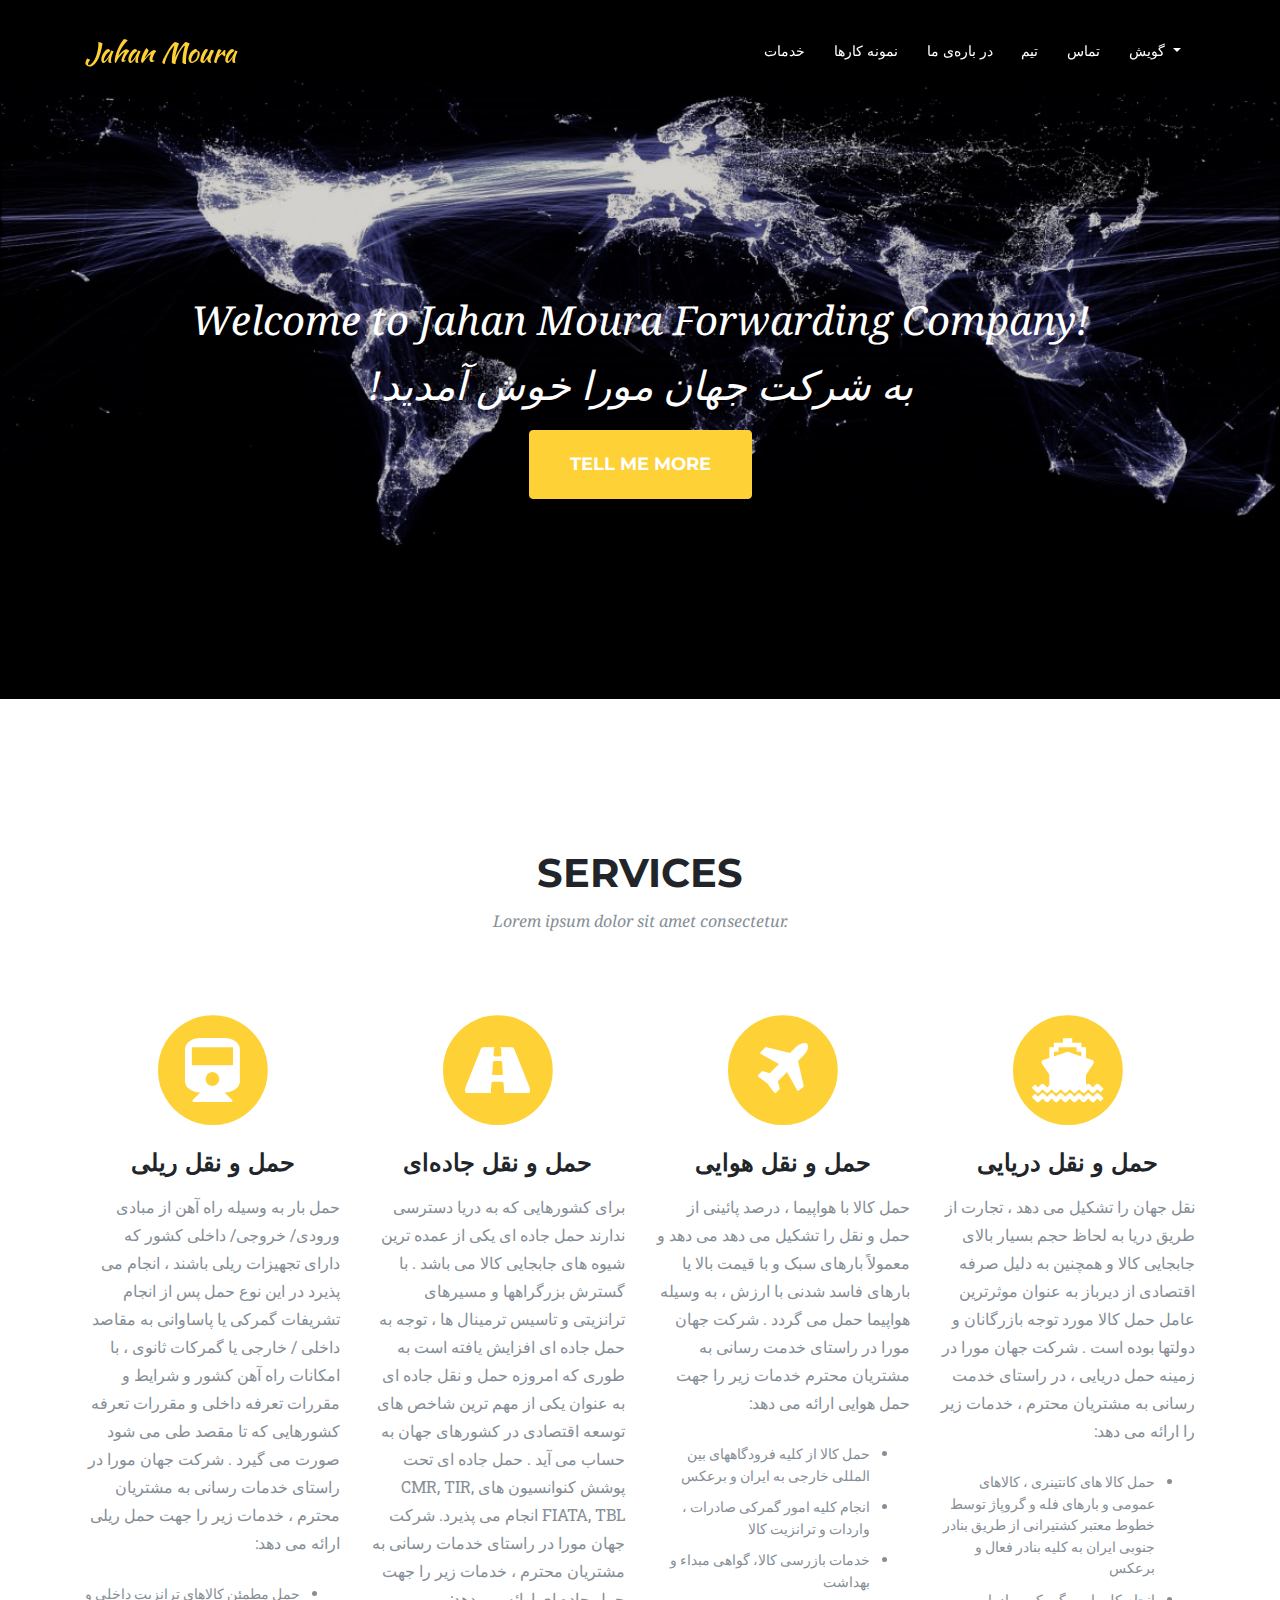
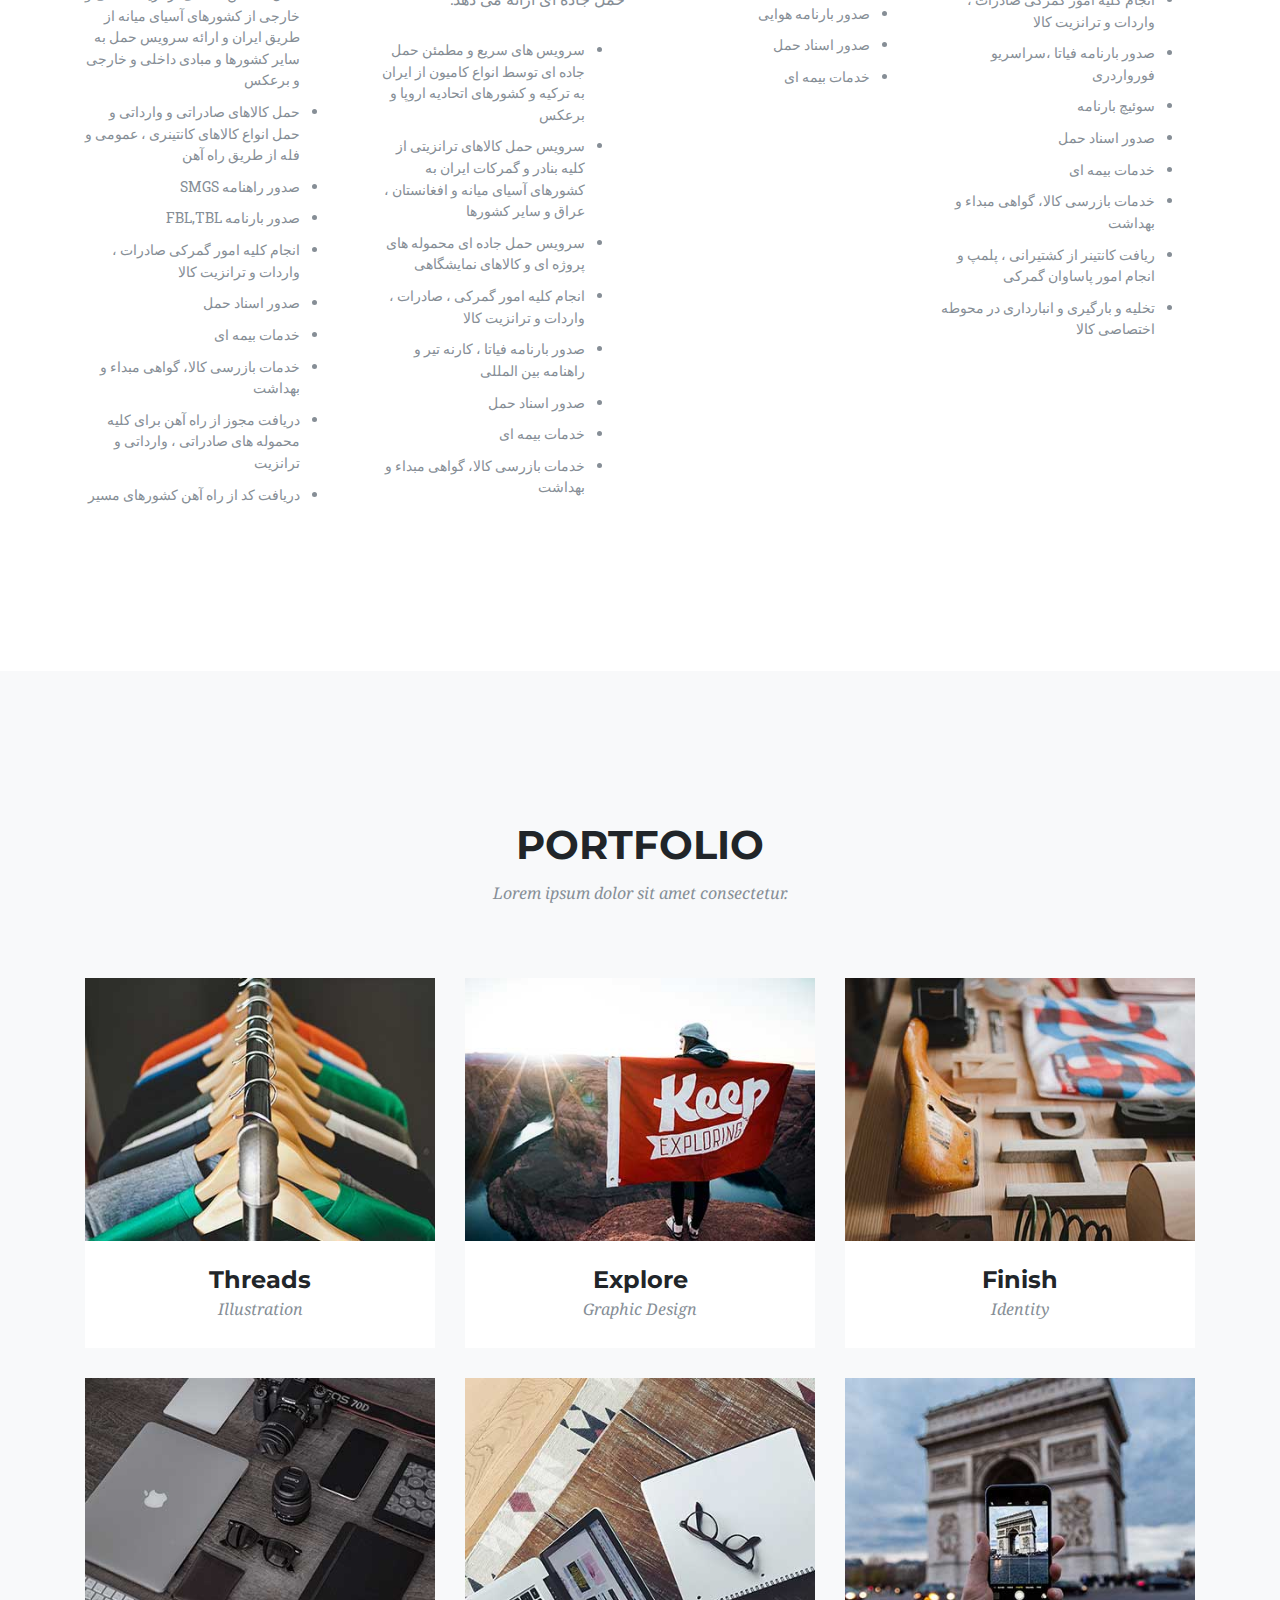
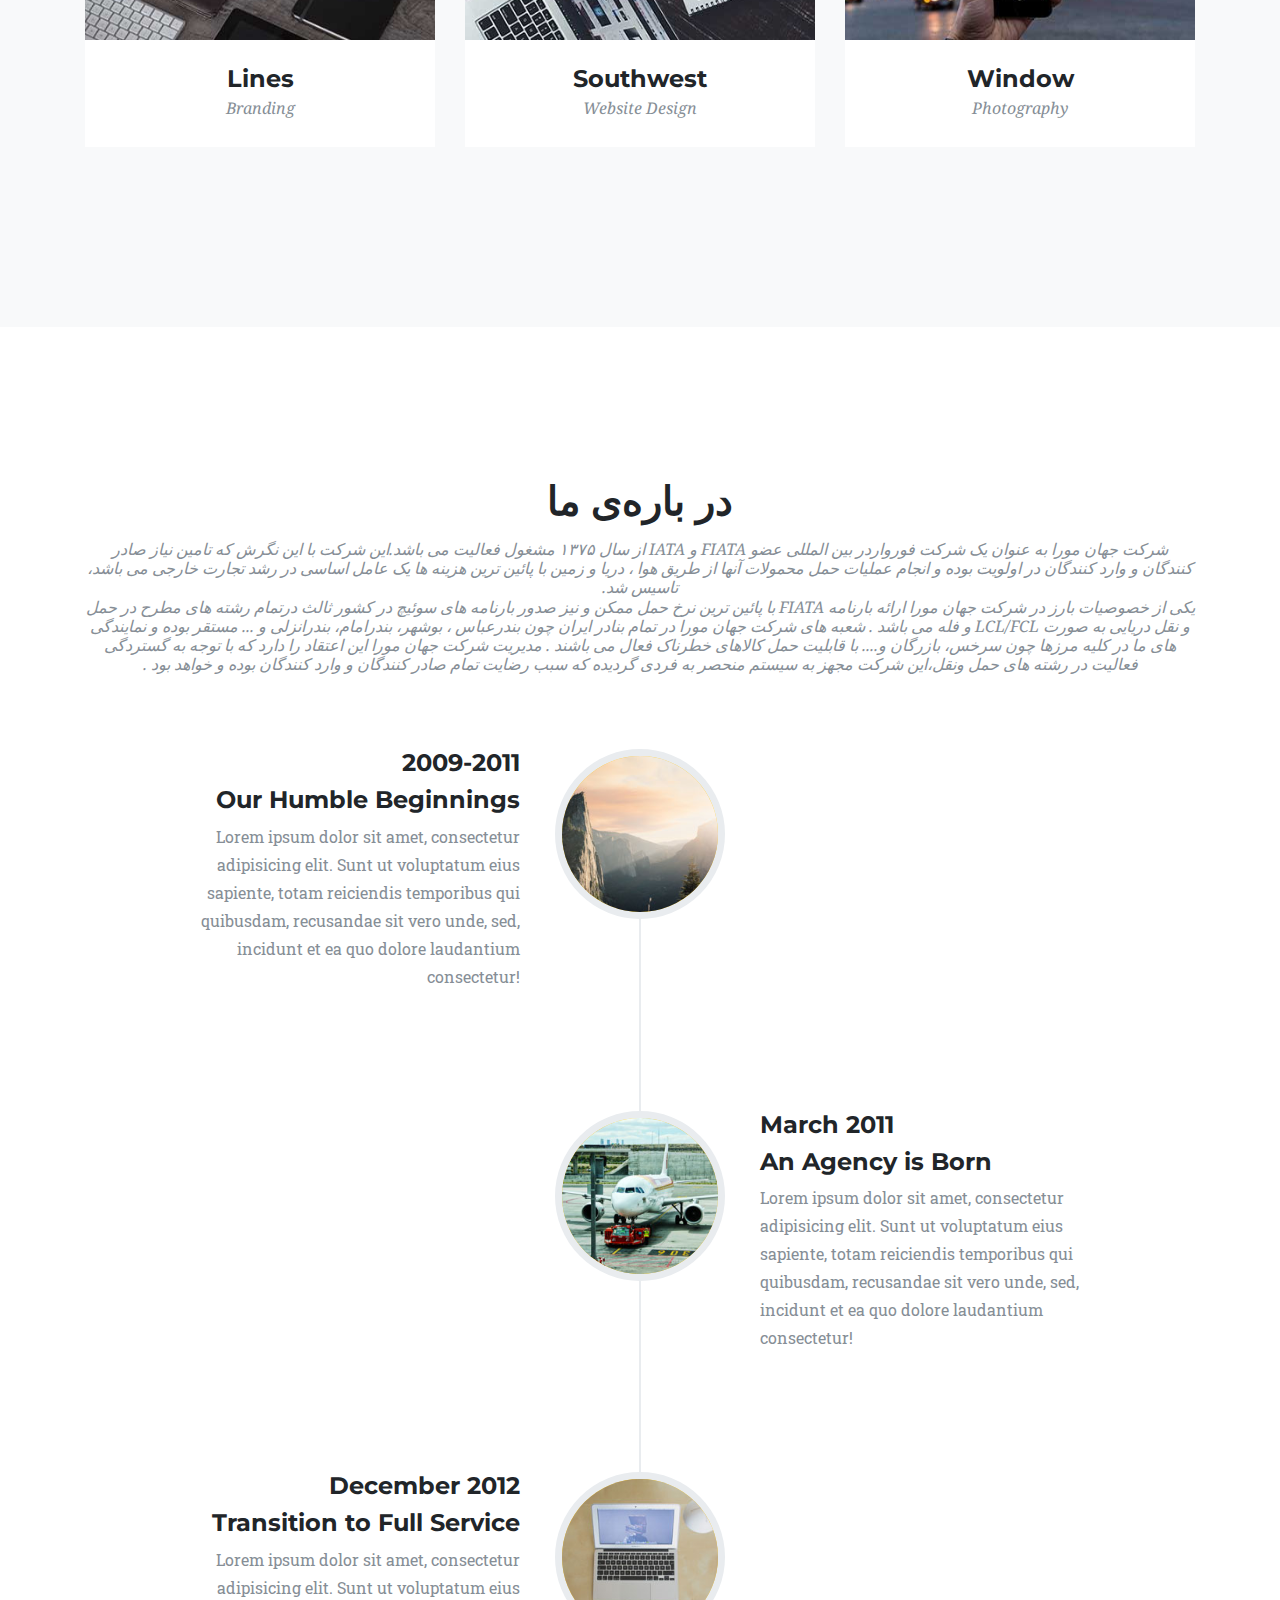
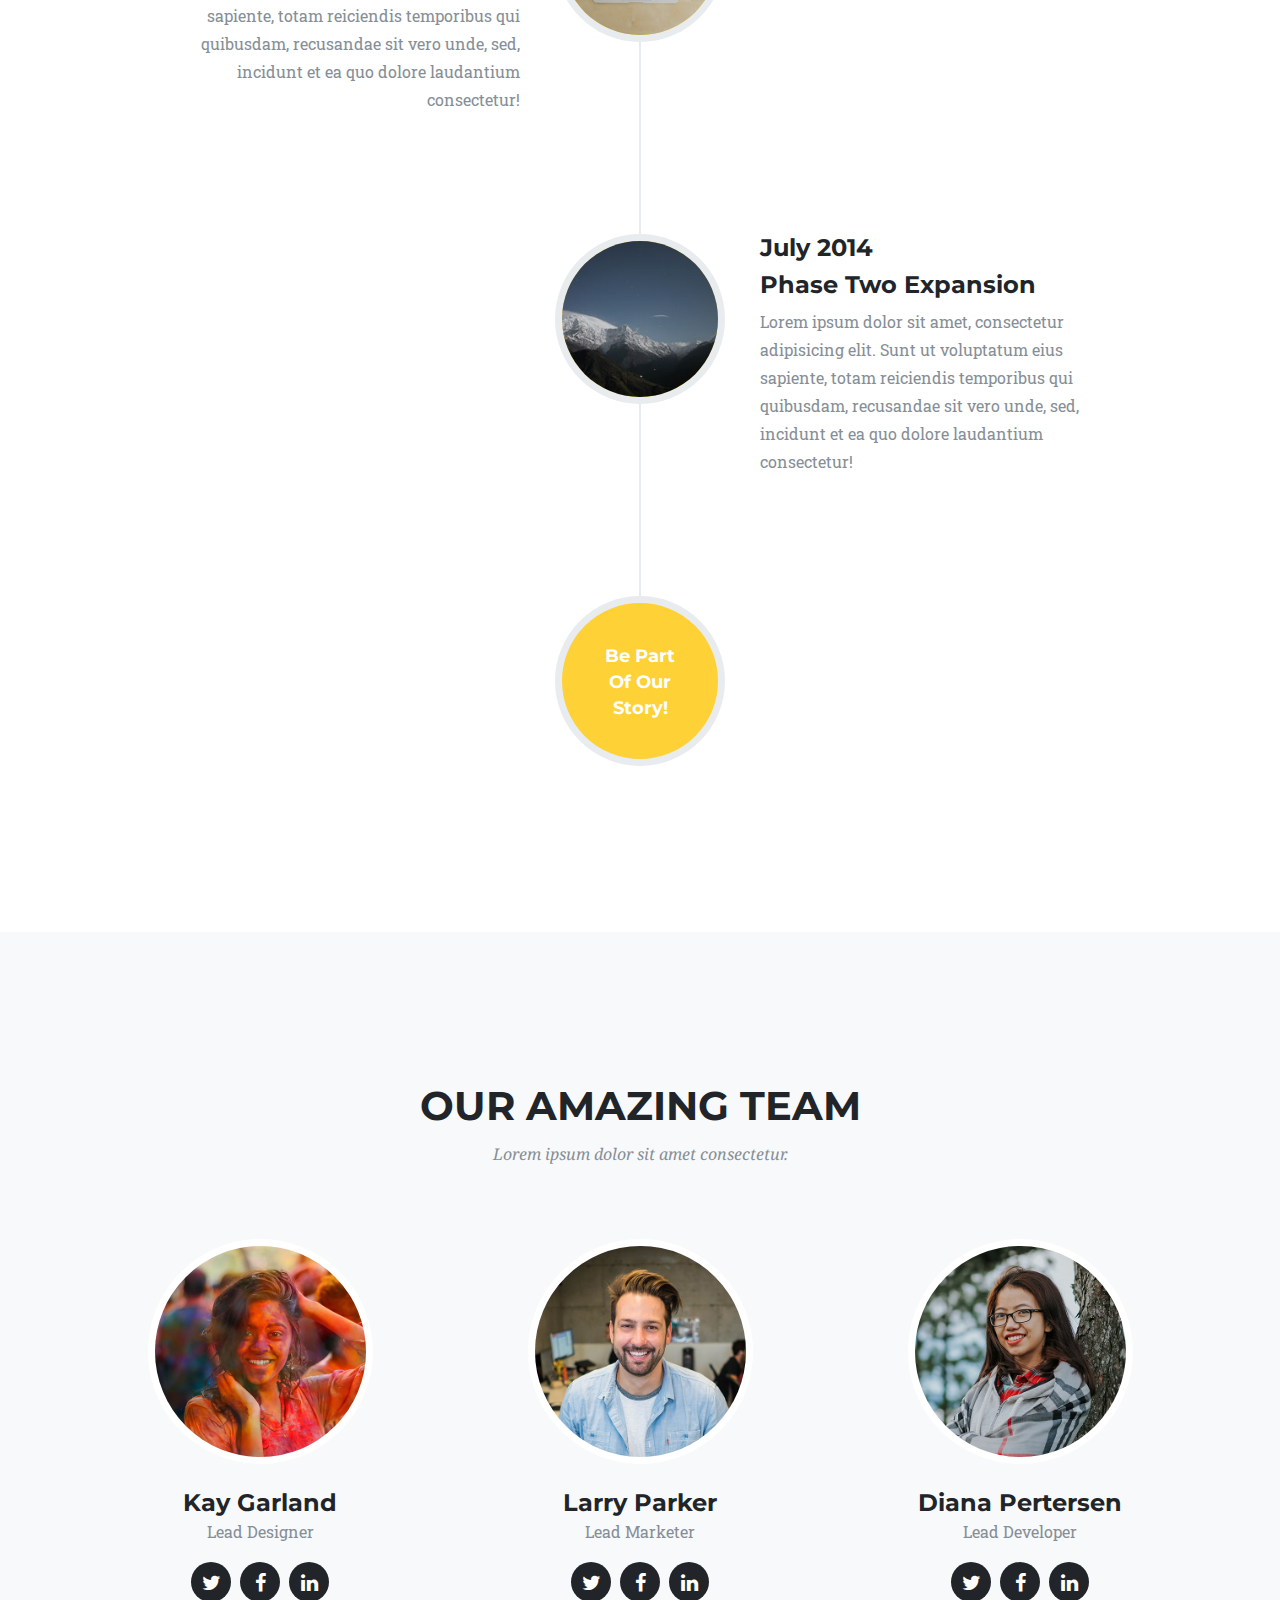
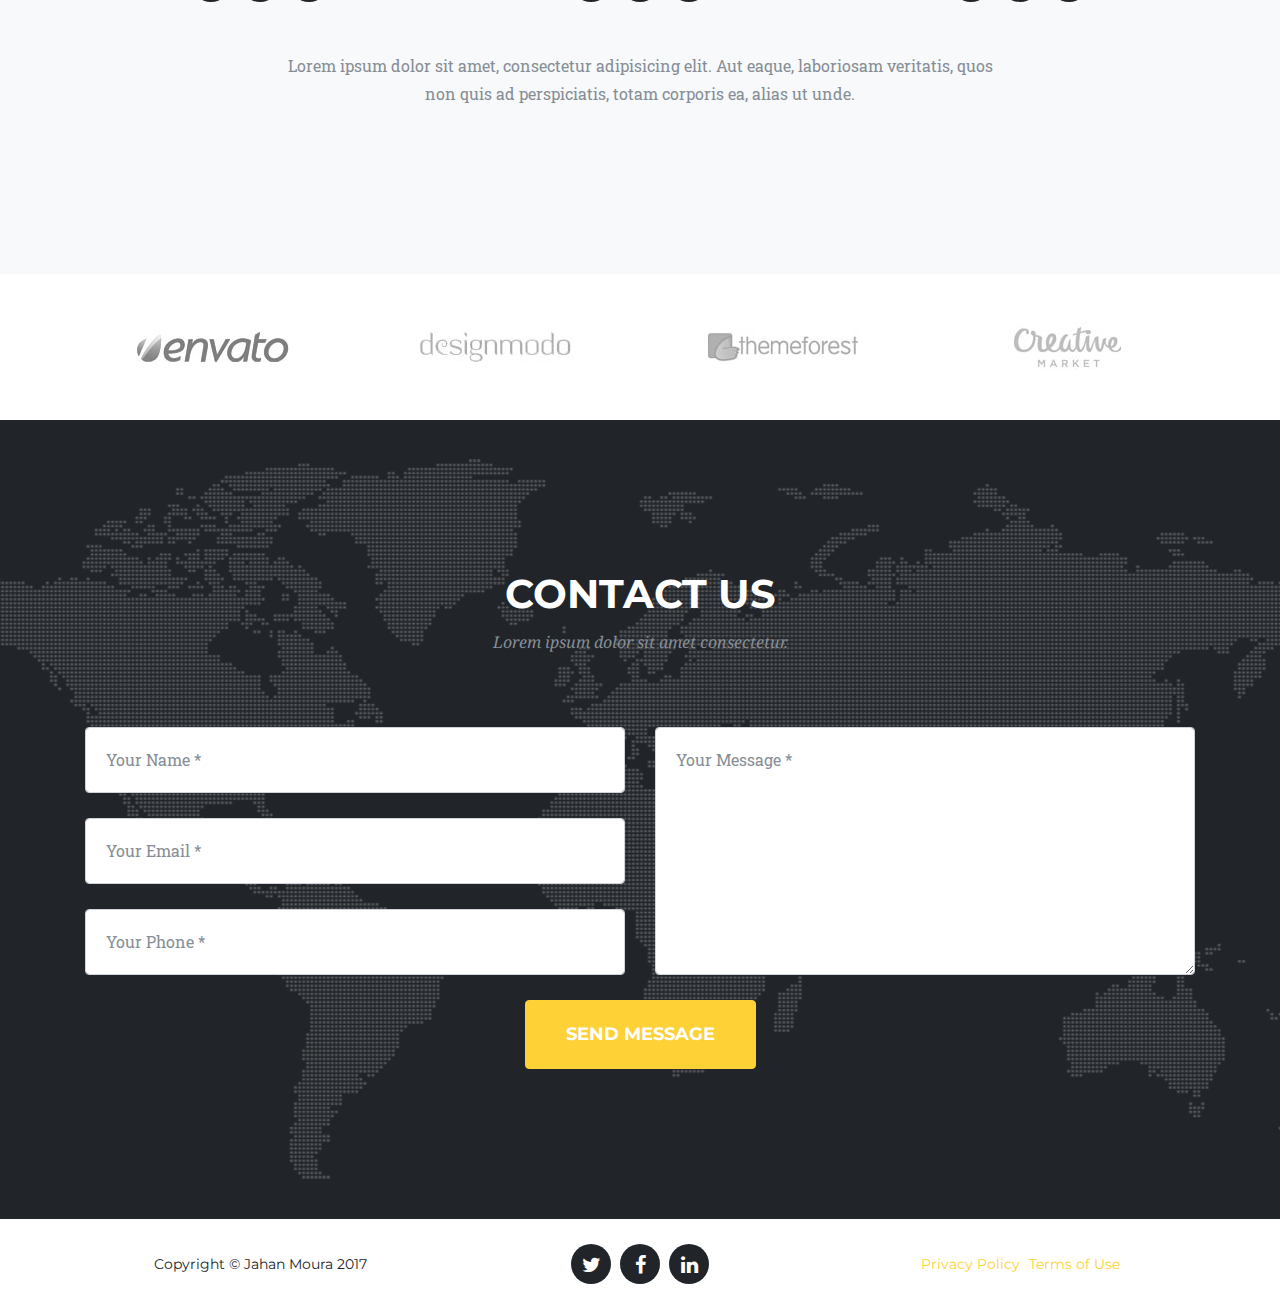
==== commit 423acf6d: "lang change added" ====
--- a/index-fa.html
+++ b/index-fa.html
@@ -29,6 +29,28 @@
       margin: auto;
     }
     </style>
+
+    <script type="text/javascript"> 
+      //by default it is set on English 
+      var lang = 2;
+      function changeLang(newLang){ 
+        var mylang = '';
+
+        if (newLang == 1){
+          if(lang != 1){
+            mylang = 'fa'; 
+            lang = 1;
+          }
+
+        } else if (newLang == 2){
+          if(lang != 2){
+            mylang = 'en'; 
+            lang = 2;
+          }
+        }
+        document.getElementsByTagName('html')[0].setAttribute('lang',mylang); 
+      } 
+    </script>  
   </head>
 
   <body id="page-top">
@@ -62,8 +84,8 @@
               <a class="nav-link dropdown-toggle" href="http://example.com" id="navbarDropdownMenuLink" data-toggle="dropdown" aria-haspopup="true" aria-expanded="false"> گویش
               </a>
               <div class="dropdown-menu" aria-labelledby="navbarDropdownMenuLink">
-                <a class="dropdown-item" href="#">Persian - فارسی </a>
-                <a class="dropdown-item" href="#">English - انگلیسی</a>
+                <button class="dropdown-item" onclick="changeLang(1)">Persian - فارسی</a>
+                <button class="dropdown-item" onclick="changeLang(2)">English - انگلیسی</a>
               </div>
             </li>
           </ul>
@@ -535,7 +557,7 @@
       <div class="container">
         <div class="row">
           <div class="col-md-4">
-            <span class="copyright">Copyright &copy; Your Website 2017</span>
+            <span class="copyright">Copyright &copy; Jahan Moura 2017</span>
           </div>
           <div class="col-md-4">
             <ul class="list-inline social-buttons">
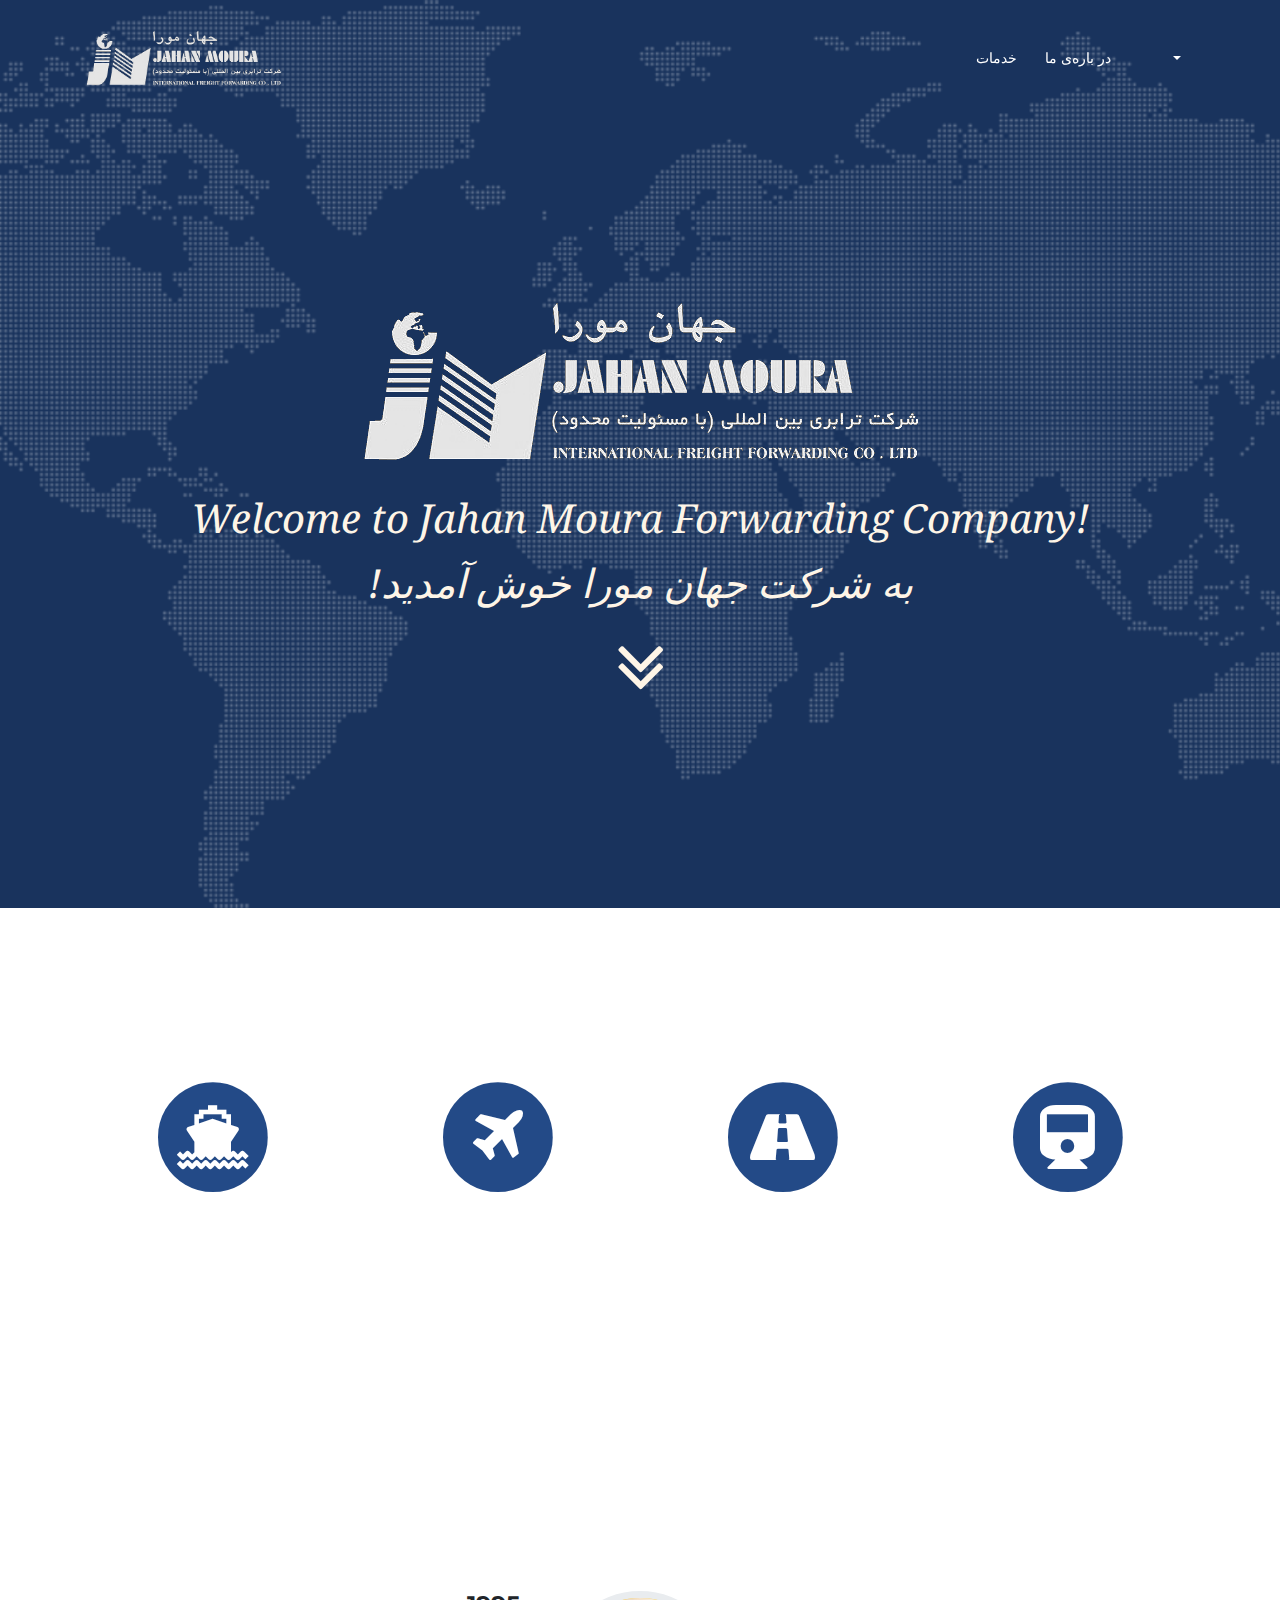
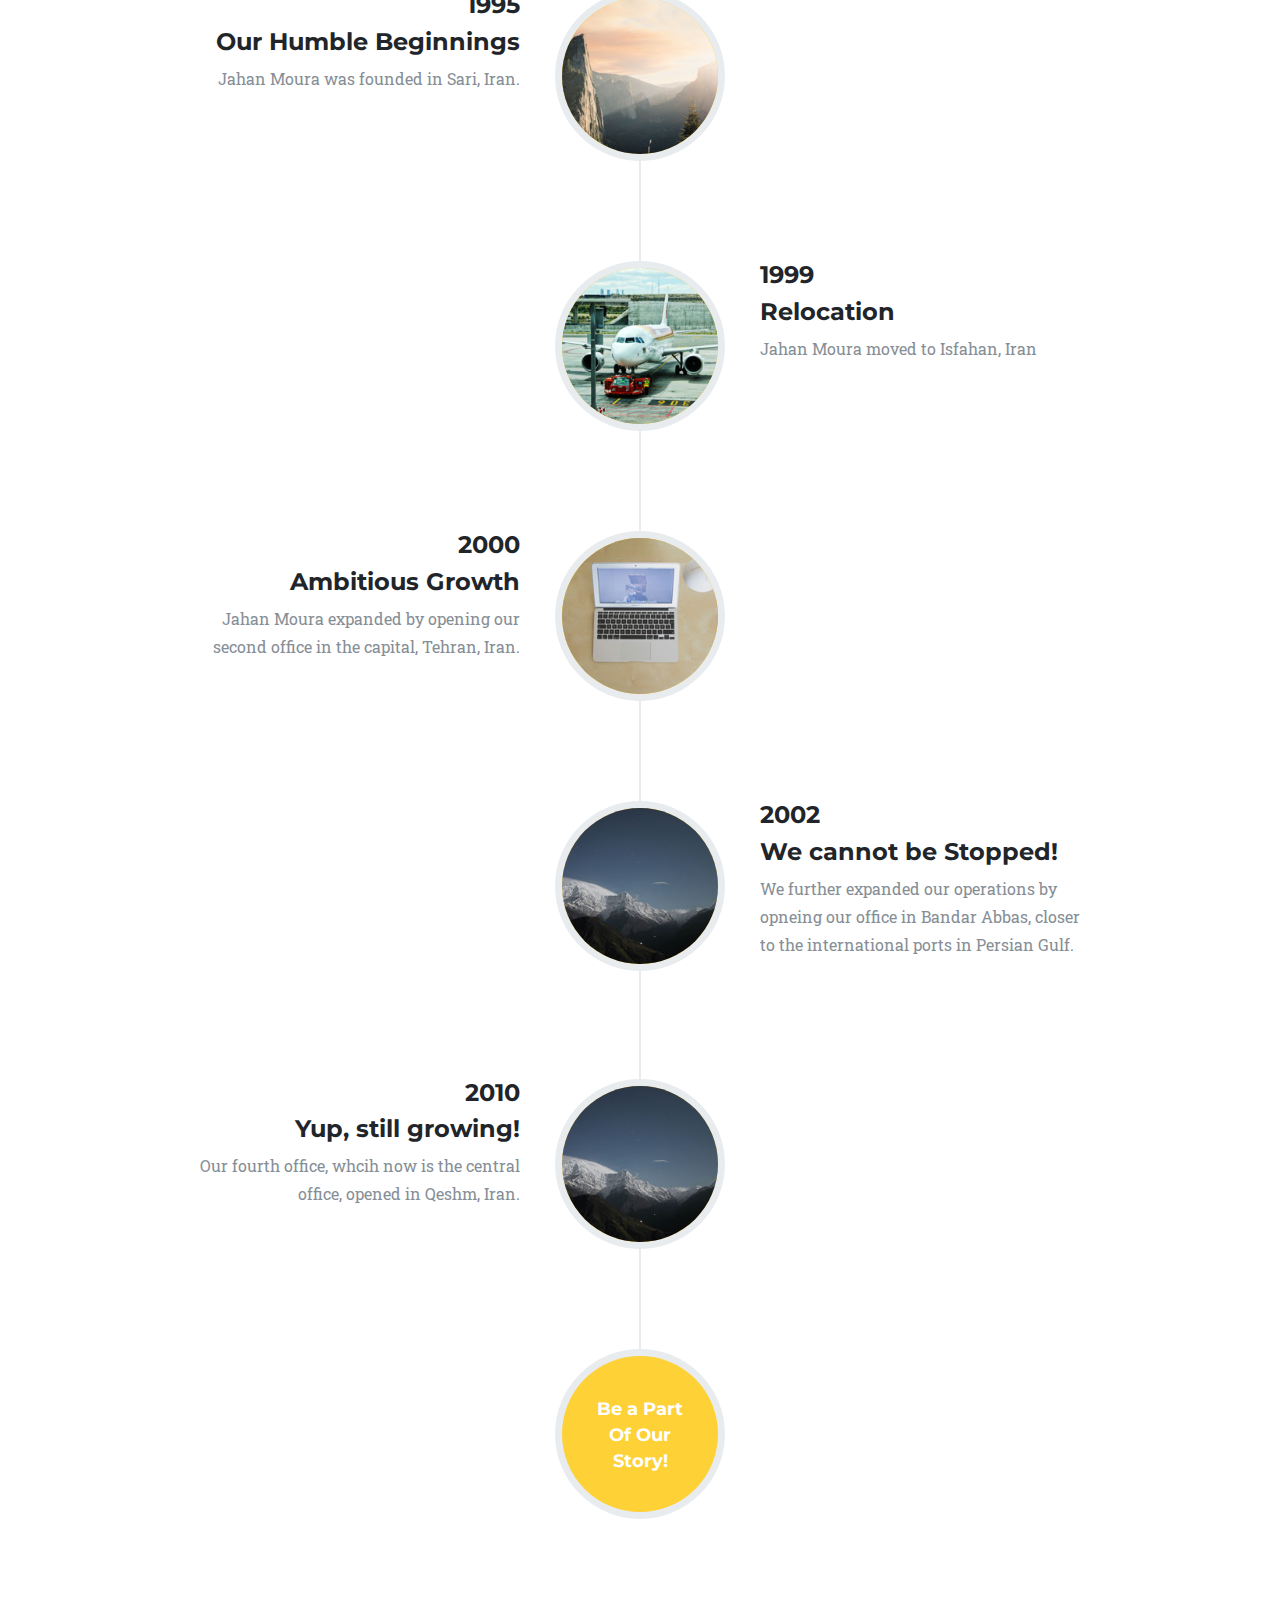
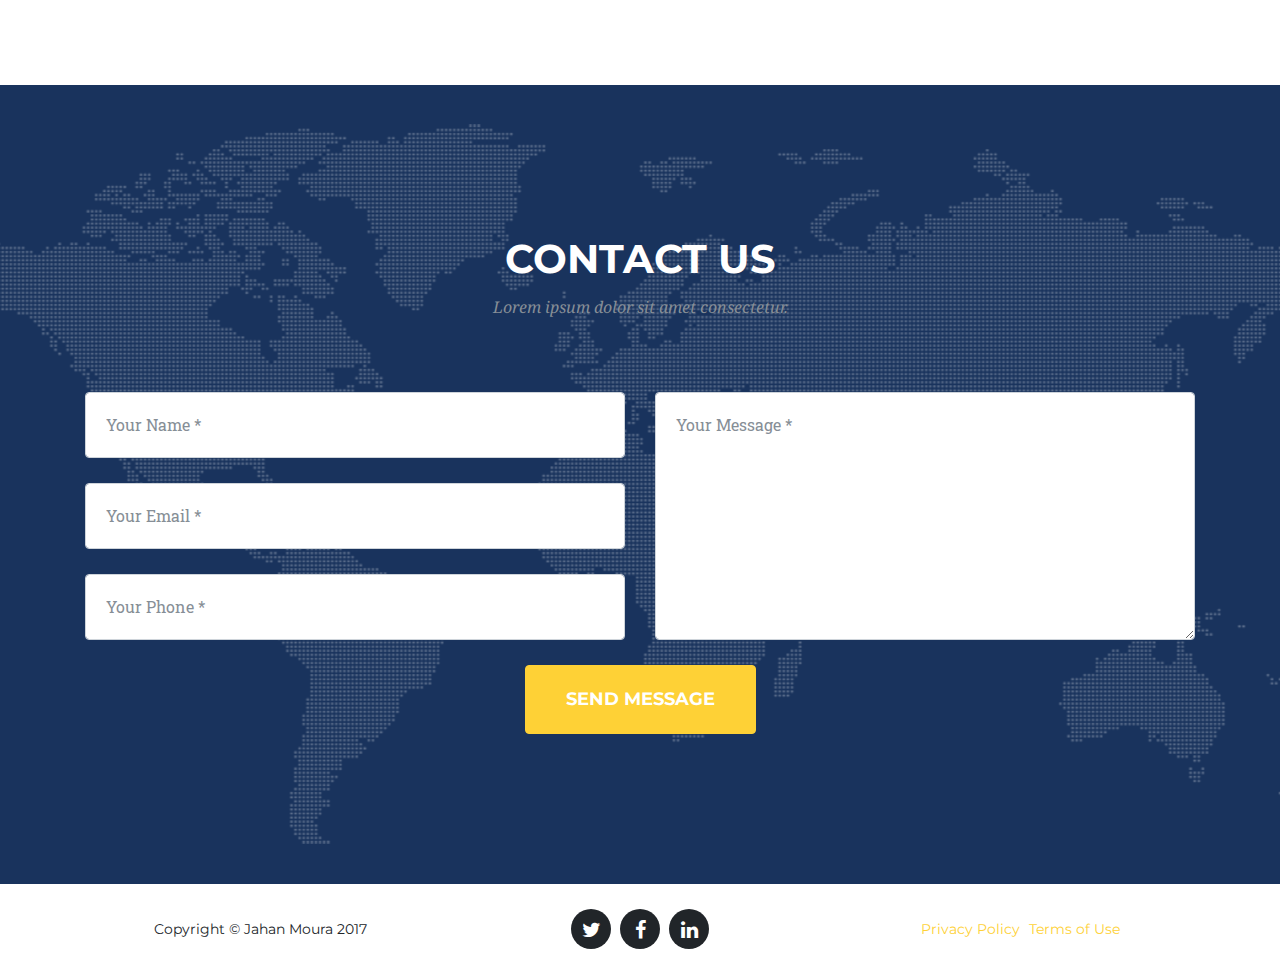
==== commit 8c0295ef: "uodted" ====
--- a/index-fa.html
+++ b/index-fa.html
@@ -1,106 +1,62 @@
 <!DOCTYPE html>
 <html lang="fa">
-
   <head>
-
     <meta charset="utf-8">
     <meta name="viewport" content="width=device-width, initial-scale=1, shrink-to-fit=no">
     <meta name="description" content="">
     <meta name="author" content="">
-
     <title>Jahan Moura</title>
-
     <!-- Bootstrap core CSS -->
     <link href="vendor/bootstrap/css/bootstrap.min.css" rel="stylesheet">
-
     <!-- Custom fonts for this template -->
     <link href="vendor/font-awesome/css/font-awesome.min.css" rel="stylesheet" type="text/css">
     <link href="https://fonts.googleapis.com/css?family=Montserrat:400,700" rel="stylesheet" type="text/css">
     <link href='https://fonts.googleapis.com/css?family=Kaushan+Script' rel='stylesheet' type='text/css'>
     <link href='https://fonts.googleapis.com/css?family=Droid+Serif:400,700,400italic,700italic' rel='stylesheet' type='text/css'>
     <link href='https://fonts.googleapis.com/css?family=Roboto+Slab:400,100,300,700' rel='stylesheet' type='text/css'>
-
     <!-- Custom styles for this template -->
     <link href="css/agency.min.css" rel="stylesheet">
     <link href="css/custom.css" rel="stylesheet">
-    <style type="text/css" media="screen">
-      #worldMap {
-      max-width: 1000px;
-      margin: auto;
-    }
-    </style>
-
-    <script type="text/javascript"> 
-      //by default it is set on English 
-      var lang = 2;
-      function changeLang(newLang){ 
-        var mylang = '';
-
-        if (newLang == 1){
-          if(lang != 1){
-            mylang = 'fa'; 
-            lang = 1;
-          }
-
-        } else if (newLang == 2){
-          if(lang != 2){
-            mylang = 'en'; 
-            lang = 2;
-          }
-        }
-        document.getElementsByTagName('html')[0].setAttribute('lang',mylang); 
-      } 
-    </script>  
+    <!-- JS content will be loaded based on the selected language -->
+    <div id = "JS-Content"><script src="js/fa-content.js"></script></div>
   </head>
-
   <body id="page-top">
-
     <!-- Navigation -->
     <nav class="navbar navbar-expand-lg navbar-dark fixed-top" id="mainNav">
       <div class="container">
-        <a class="navbar-brand js-scroll-trigger" href="#page-top">Jahan Moura</a>
+        <a class="navbar-brand js-scroll-trigger" href="#page-top"><img src="img/logos/JM-white2.png" id="JM-NavLogo"></a>
         <button class="navbar-toggler navbar-toggler-right" type="button" data-toggle="collapse" data-target="#navbarResponsive" aria-controls="navbarResponsive" aria-expanded="false" aria-label="Toggle navigation">
-          Menu
-          <i class="fa fa-bars"></i>
+        Menu
+        <i class="fa fa-bars"></i>
         </button>
         <div class="collapse navbar-collapse" id="navbarResponsive">
           <ul class="navbar-nav text-uppercase ml-auto">
-            <li class="nav-item">
-              <a class="nav-link js-scroll-trigger" href="#services">خدمات</a>
-            </li>
-            <li class="nav-item">
-              <a class="nav-link js-scroll-trigger" href="#portfolio">نمونه کار‌ها</a>
-            </li>
-            <li class="nav-item">
-              <a class="nav-link js-scroll-trigger" href="#about">در باره‌ی‌ ما</a>
-            </li>
-            <li class="nav-item">
-              <a class="nav-link js-scroll-trigger" href="#team">تیم</a>
-            </li>
-            <li class="nav-item">
-              <a class="nav-link js-scroll-trigger" href="#contact">تماس</a>
-            </li>
+            <li class="nav-item"><a class="nav-link js-scroll-trigger" href="#services"><span id="navServices"></span></a></li>
+            <!-- <li class="nav-item"><a class="nav-link js-scroll-trigger" href="#portfolio"><span id="navPortfolio"></span></a></li> -->
+            <li class="nav-item"><a class="nav-link js-scroll-trigger" href="#about"><span id="navAbout"></span></a></li>
+            <!-- <li class="nav-item"><a class="nav-link js-scroll-trigger" href="#team"><span id="navTeam"></span></a></li> -->
+            <li class="nav-item"><a class="nav-link js-scroll-trigger" href="#contact"><span id="navContact"></span></a></li>
             <li class="nav-item dropdown">
-              <a class="nav-link dropdown-toggle" href="http://example.com" id="navbarDropdownMenuLink" data-toggle="dropdown" aria-haspopup="true" aria-expanded="false"> گویش
-              </a>
-              <div class="dropdown-menu" aria-labelledby="navbarDropdownMenuLink">
-                <button class="dropdown-item" onclick="changeLang(1)">Persian - فارسی</a>
-                <button class="dropdown-item" onclick="changeLang(2)">English - انگلیسی</a>
+              <a class="nav-link dropdown-toggle" href="http://example.com" id="navbarDropdownMenuLink" data-toggle="dropdown" aria-haspopup="true" aria-expanded="false"><span id="navLang"></span></a>
+              <div class="dropdown-menu" aria-labelledby="navbarDropdownMenuLink" class="img-fluid">
+                <button class="dropdown-item" onclick="changeLang(1)">Persian - فارسی</button>
+                <button class="dropdown-item" onclick="changeLang(2)">English - انگلیسی</button>
               </div>
             </li>
           </ul>
         </div>
       </div>
     </nav>
-
     <!-- Header -->
     <header class="masthead">
       <div class="container">
         <div class="intro-text">
-          <div class="intro-lead-in">Welcome to Jahan Moura Forwarding Company!</div>
-          <div class="intro-lead-in" dir="rtl">به شرکت جهان مورا خوش آمدید!</div>
+          <img src="img/logos/JM-white2.png" id="JM-cover">
+          <div class="intro-lead-in color-yellow">Welcome to Jahan Moura Forwarding Company!</div>
+          <div class="intro-lead-in color-yellow" dir="rtl">به شرکت جهان مورا خوش آمدید!</div>
           <!-- <div class="intro-heading text-uppercase">It's Nice To Meet You</div> -->
-          <a class="btn btn-primary btn-xl text-uppercase js-scroll-trigger" href="#services">Tell Me More</a>
+          <!-- <a class="btn btn-primary btn-xl text-uppercase js-scroll-trigger" href="#services"><i class="fa fa-angle-double-down fa-stack-1x fa-inverse" aria-hidden="true"></i></a> -->
+          <a class="js-scroll-trigger" href="#services"><i class="fa fa-angle-double-down fa-inverse fa-5x color-yellow" id="arrow-cover" aria-hidden="true" ></i></a>
         </div>
       </div>
     </header>
@@ -109,103 +65,52 @@
       <div class="container">
         <div class="row">
           <div class="col-lg-12 text-center">
-            <h2 class="section-heading text-uppercase">Services</h2>
-            <h3 class="section-subheading text-muted">Lorem ipsum dolor sit amet consectetur.</h3>
-          </div>
-        </div>
-        <div class="row text-center" dir="rtl">
-
+            <h2 class="section-heading text-uppercase"><span id="servicesHeader"></span></h2>
+            <!-- <h3 class="section-subheading text-muted">Lorem ipsum dolor sit amet consectetur.</h3> -->
+          </div>
+        </div>
+        <div class="row text-center">
           <div class="col">
             <span class="fa-stack fa-4x">
               <i class="fa fa-circle fa-stack-2x text-primary"></i>
               <i class="fa fa-ship fa-stack-1x fa-inverse"></i>
             </span>
-            <h4 class="service-heading">حمل و نقل دریایی</h4>
-            <p class="text-muted description" >نقل جهان  را تشکیل می دهد ، تجارت از طریق دریا به لحاظ حجم بسیار بالای جابجایی کالا و همچنین به دلیل صرفه اقتصادی از دیرباز به عنوان موثرترین عامل حمل کالا مورد توجه بازرگانان و دولتها بوده است . 
-            شرکت جهان مورا در زمینه حمل دریایی ، در راستای خدمت رسانی به مشتریان محترم ، خدمات زیر را ارائه می دهد:
-            </p>
-            <ul style="list-style-type:disc;" class="text-muted description" dir="rtl">
-              <li>حمل کالا های کانتینری ، کالاهای عمومی و بارهای فله و گروپاژ توسط خطوط معتبر کشتیرانی از طریق بنادر جنوبی ایران به کلیه بنادر فعال و برعکس</li>
-              <li>انجام کلیه امور گمرکی صادرات ، واردات و ترانزیت کالا</li>
-              <li>صدور بارنامه فیاتا ،سراسریو فورواردری</li>
-              <li>سوئیچ بارنامه</li>
-              <li>صدور اسناد حمل</li>
-              <li>خدمات بیمه ای</li>
-              <li>خدمات بازرسی کالا، گواهی مبداء و بهداشت</li>
-              <li>ریافت کانتینر از کشتیرانی ، پلمپ و انجام امور پاساوان گمرکی</li>
-              <li>تخلیه و بارگیری و انبارداری در محوطه اختصاصی کالا </li>
-            </ul>
-          </div>
-
+            <h4 class="service-heading"><span id = "oceanHeader"></span></h4> 
+            <div id="oceanContent"></div>
+          </div>
           <div class="col">
             <span class="fa-stack fa-4x">
               <i class="fa fa-circle fa-stack-2x text-primary"></i>
               <i class="fa fa-plane fa-stack-1x fa-inverse"></i>
             </span>
-            <h4 class="service-heading">حمل و نقل هوایی </h4>
-            <p class="text-muted description">حمل کالا با هواپیما ، درصد پائینی از حمل و نقل را تشکیل می دهد می دهد و معمولاً  بارهای سبک و با قیمت بالا یا بارهای فاسد شدنی با ارزش ، به وسیله هواپیما حمل می گردد .
-            شرکت جهان مورا در راستای خدمت رسانی به مشتریان محترم خدمات زیر را جهت حمل هوایی ارائه می دهد:
-            </p>
-            <ul style="list-style-type:disc;" class="text-muted description" dir="rtl">
-              <li>حمل کالا از کلیه فرودگاههای بین المللی خارجی به ایران و برعکس</li>
-              <li>انجام کلیه امور گمرکی صادرات ، واردات و ترانزیت کالا</li>
-              <li>خدمات بازرسی کالا، گواهی مبداء و بهداشت</li>
-              <li>صدور بارنامه هوایی</li>
-              <li>صدور اسناد حمل</li>
-              <li>خدمات بیمه ای</li>
-            </ul>
-          </div>
-
+            <h4 class="service-heading"><span id = "airHeader"></span></h4> 
+            <!-- content of air fraight -->
+            <div id="airContent"></div>
+          </div>
           <div class="col">
             <span class="fa-stack fa-4x">
               <i class="fa fa-circle fa-stack-2x text-primary"></i>
               <i class="fa fa-road fa-stack-1x fa-inverse"></i>
             </span>
-            <h4 class="service-heading">حمل و نقل جاده‌ای </h4>
-            <p class="text-muted description">برای کشورهایی که به دریا دسترسی ندارند حمل جاده ای یکی از عمده ترین شیوه های جابجایی کالا می باشد . با گسترش بزرگراهها و مسیرهای ترانزیتی و تاسیس ترمینال ها ، توجه به حمل جاده ای افزایش یافته است به طوری که امروزه حمل و نقل جاده ای به عنوان یکی از مهم ترین شاخص های توسعه اقتصادی در کشورهای جهان به حساب می آید . 
-            حمل جاده ای تحت پوشش کنوانسیون های CMR, TIR, FIATA, TBL انجام می پذیرد.
-            شرکت جهان مورا در راستای خدمات رسانی به مشتریان محترم ، خدمات زیر را جهت حمل جاده ای ارائه می دهد:
-            </p>
-            <ul style="list-style-type:disc;" class="text-muted description" dir="rtl">
-              <li>سرویس های سریع و مطمئن حمل جاده ای توسط انواع کامیون از ایران به ترکیه و کشورهای اتحادیه اروپا و برعکس</li>
-              <li>سرویس حمل کالاهای ترانزیتی از کلیه بنادر و گمرکات ایران به کشورهای آسیای میانه و افغانستان ، عراق و سایر کشورها</li>
-              <li>سرویس حمل جاده ای محموله های پروژه ای و کالاهای نمایشگاهی</li>
-              <li>انجام کلیه امور گمرکی ، صادرات ، واردات و ترانزیت کالا</li>
-              <li>صدور بارنامه فیاتا ، کارنه تیر و راهنامه بین المللی </li>
-              <li>صدور اسناد حمل</li>
-              <li>خدمات بیمه ای</li>
-              <li>خدمات بازرسی کالا، گواهی مبداء و بهداشت</li>
-            </ul>
-          </div>
-
+            <h4 class="service-heading"><span id = "roadHeader"></span></h4> 
+            <!-- content of road fraight -->
+            <div id="roadContent"></div>
+          </div>
           <div class="col">
             <span class="fa-stack fa-4x">
               <i class="fa fa-circle fa-stack-2x text-primary"></i>
               <i class="fa fa-train fa-stack-1x fa-inverse"></i>
             </span>
-            <h4 class="service-heading">حمل و نقل ریلی </h4>
-            <p class="text-muted description">حمل بار به وسیله راه آهن از مبادی ورودی/ خروجی/ داخلی کشور که دارای تجهیزات ریلی باشند ، انجام می پذیرد در این نوع حمل پس از انجام تشریفات گمرکی یا پاساوانی به مقاصد داخلی / خارجی یا گمرکات ثانوی ، با امکانات راه آهن کشور و شرایط و مقررات تعرفه داخلی و مقررات تعرفه کشورهایی که تا مقصد طی می شود صورت می گیرد . 
-            شرکت جهان مورا در راستای خدمات رسانی به مشتریان محترم ، خدمات زیر را جهت حمل ریلی ارائه می دهد:
-            </p>
-              <ul style="list-style-type:disc;" class="text-muted description" dir="rtl">
-              <li>حمل مطمئن کالاهای ترانزیت داخلی و خارجی از کشورهای آسیای میانه از طریق ایران و ارائه سرویس حمل به سایر کشورها و مبادی داخلی و خارجی و برعکس</li>
-              <li>حمل کالاهای صادراتی  و وارداتی و حمل انواع کالاهای کانتینری ، عمومی و فله از طریق راه آهن </li>
-              <li>صدور راهنامه SMGS</li>
-              <li>صدور بارنامه FBL,TBL</li>
-              <li>انجام کلیه امور گمرکی صادرات ، واردات و ترانزیت کالا</li>
-              <li>صدور اسناد حمل </li>
-              <li>خدمات بیمه ای</li>
-              <li>خدمات بازرسی کالا، گواهی مبداء و بهداشت</li>
-              <li>دریافت مجوز از راه آهن برای کلیه محموله های صادراتی ، وارداتی و ترانزیت </li>
-              <li>دریافت کد از راه آهن کشورهای مسیر </li>
-            </ul>
+            <h4 class="service-heading"><span id = "railHeader"></span></h4> 
+            <!-- content of rail fraight -->
+            <div id="railContent"></div>
           </div>
         </div>
       </div>
     </section>
-
+   
     <!-- Portfolio Grid -->
-    <section class="bg-light" id="portfolio">
+   <!--  <section class="bg-light" id="portfolio">
       <div class="container">
         <div class="row">
           <div class="col-lg-12 text-center">
@@ -300,20 +205,15 @@
           </div>
         </div>
       </div>
-    </section>
-
+    </section> -->
     <!-- About -->
     <section id="about">
       <div class="container">
         <div class="row">
           <div class="col-lg-12 text-center">
-            <h2 class="section-heading text-uppercase">در باره‌ی ما</h2>
-            <h3 class="section-subheading text-muted" dir="rtl">شرکت جهان مورا به عنوان یک شرکت فورواردر بین المللی عضو FIATA و IATA از سال  ۱۳۷۵ مشغول فعالیت می باشد.این شرکت با این نگرش که تامین نیاز صادر کنندگان و وارد کنندگان در اولویت بوده و انجام  عملیات حمل  محمولات آنها از طریق هوا ، دریا و زمین با پائین ترین هزینه ها یک  عامل اساسی در رشد تجارت  خارجی می باشد، تاسیس شد. <br>
-
-            یکی از خصوصیات بارز در شرکت جهان مورا ارائه بارنامه FIATA با پائین ترین نرخ حمل ممکن و نیز صدور بارنامه های سوئیچ در کشور ثالث درتمام رشته های مطرح در حمل و نقل دریایی به صورت LCL/FCL و فله می باشد . 
-            شعبه های شرکت جهان مورا در تمام بنادر ایران چون بندرعباس ، بوشهر، بندرامام، بندرانزلی و ... مستقر بوده و نمایندگی های ما در کلیه مرزها چون سرخس، بازرگان و.... با قابلیت حمل کالاهای خطرناک فعال می باشند . 
-            مدیریت شرکت جهان مورا این اعتقاد را دارد که با توجه به گستردگی فعالیت در رشته های حمل ونقل،این شرکت مجهز به سیستم منحصر به فردی گردیده که سبب رضایت تمام صادر کنندگان و وارد کنندگان بوده و خواهد بود .                                
-             </h3>
+            <h2 class="section-heading text-uppercase"><span id="aboutHeader"></span></h2>
+            <h3 class="section-subheading text-muted" id="aboutDesc">
+            </h3>
           </div>
         </div>
         <div class="row">
@@ -325,11 +225,11 @@
                 </div>
                 <div class="timeline-panel">
                   <div class="timeline-heading">
-                    <h4>2009-2011</h4>
+                    <h4>1995</h4>
                     <h4 class="subheading">Our Humble Beginnings</h4>
                   </div>
                   <div class="timeline-body">
-                    <p class="text-muted">Lorem ipsum dolor sit amet, consectetur adipisicing elit. Sunt ut voluptatum eius sapiente, totam reiciendis temporibus qui quibusdam, recusandae sit vero unde, sed, incidunt et ea quo dolore laudantium consectetur!</p>
+                    <p class="text-muted">Jahan Moura was founded in Sari, Iran.</p>
                   </div>
                 </div>
               </li>
@@ -339,11 +239,11 @@
                 </div>
                 <div class="timeline-panel">
                   <div class="timeline-heading">
-                    <h4>March 2011</h4>
-                    <h4 class="subheading">An Agency is Born</h4>
+                    <h4>1999</h4>
+                    <h4 class="subheading">Relocation</h4>
                   </div>
                   <div class="timeline-body">
-                    <p class="text-muted">Lorem ipsum dolor sit amet, consectetur adipisicing elit. Sunt ut voluptatum eius sapiente, totam reiciendis temporibus qui quibusdam, recusandae sit vero unde, sed, incidunt et ea quo dolore laudantium consectetur!</p>
+                    <p class="text-muted">Jahan Moura moved to Isfahan, Iran</p>
                   </div>
                 </div>
               </li>
@@ -353,11 +253,11 @@
                 </div>
                 <div class="timeline-panel">
                   <div class="timeline-heading">
-                    <h4>December 2012</h4>
-                    <h4 class="subheading">Transition to Full Service</h4>
+                    <h4>2000</h4>
+                    <h4 class="subheading">Ambitious Growth</h4>
                   </div>
                   <div class="timeline-body">
-                    <p class="text-muted">Lorem ipsum dolor sit amet, consectetur adipisicing elit. Sunt ut voluptatum eius sapiente, totam reiciendis temporibus qui quibusdam, recusandae sit vero unde, sed, incidunt et ea quo dolore laudantium consectetur!</p>
+                    <p class="text-muted">Jahan Moura expanded by opening our second office in the capital, Tehran, Iran. </p>
                   </div>
                 </div>
               </li>
@@ -367,19 +267,33 @@
                 </div>
                 <div class="timeline-panel">
                   <div class="timeline-heading">
-                    <h4>July 2014</h4>
-                    <h4 class="subheading">Phase Two Expansion</h4>
+                    <h4>2002</h4>
+                    <h4 class="subheading">We cannot be Stopped!</h4>
                   </div>
                   <div class="timeline-body">
-                    <p class="text-muted">Lorem ipsum dolor sit amet, consectetur adipisicing elit. Sunt ut voluptatum eius sapiente, totam reiciendis temporibus qui quibusdam, recusandae sit vero unde, sed, incidunt et ea quo dolore laudantium consectetur!</p>
+                    <p class="text-muted">We further expanded our operations by opneing our office in Bandar Abbas, closer to the international ports in Persian Gulf.</p>
+                  </div>
+                </div>
+              </li>
+              <li>
+                <div class="timeline-image">
+                  <img class="rounded-circle img-fluid" src="img/about/4.jpg" alt="">
+                </div>
+                <div class="timeline-panel">
+                  <div class="timeline-heading">
+                    <h4>2010</h4>
+                    <h4 class="subheading">Yup, still growing!</h4>
+                  </div>
+                  <div class="timeline-body">
+                    <p class="text-muted">Our fourth office, whcih now is the central office, opened in Qeshm, Iran.</p>
                   </div>
                 </div>
               </li>
               <li class="timeline-inverted">
                 <div class="timeline-image">
-                  <h4>Be Part
-                    <br>Of Our
-                    <br>Story!</h4>
+                  <h4>Be a Part
+                  <br>Of Our
+                  <br>Story!</h4>
                 </div>
               </li>
             </ul>
@@ -387,9 +301,8 @@
         </div>
       </div>
     </section>
-
     <!-- Team -->
-    <section class="bg-light" id="team">
+    <!-- <section class="bg-light" id="team">
       <div class="container">
         <div class="row">
           <div class="col-lg-12 text-center">
@@ -477,10 +390,9 @@
           </div>
         </div>
       </div>
-    </section>
-
+    </section> -->
     <!-- Clients -->
-    <section class="py-5">
+    <!-- <section class="py-5">
       <div class="container">
         <div class="row">
           <div class="col-md-3 col-sm-6">
@@ -505,8 +417,7 @@
           </div>
         </div>
       </div>
-    </section>
-
+    </section> -->
     <!-- Contact -->
     <section id="contact">
       <div class="container">
@@ -551,7 +462,6 @@
         </div>
       </div>
     </section>
-
     <!-- Footer -->
     <footer>
       <div class="container">
@@ -591,9 +501,7 @@
         </div>
       </div>
     </footer>
-
     <!-- Portfolio Modals -->
-
     <!-- Modal 1 -->
     <div class="portfolio-modal modal fade" id="portfolioModal1" tabindex="-1" role="dialog" aria-hidden="true">
       <div class="modal-dialog">
@@ -618,8 +526,8 @@
                     <li>Category: Illustration</li>
                   </ul>
                   <button class="btn btn-primary" data-dismiss="modal" type="button">
-                    <i class="fa fa-times"></i>
-                    Close Project</button>
+                  <i class="fa fa-times"></i>
+                  Close Project</button>
                 </div>
               </div>
             </div>
@@ -627,7 +535,6 @@
         </div>
       </div>
     </div>
-
     <!-- Modal 2 -->
     <div class="portfolio-modal modal fade" id="portfolioModal2" tabindex="-1" role="dialog" aria-hidden="true">
       <div class="modal-dialog">
@@ -652,8 +559,8 @@
                     <li>Category: Graphic Design</li>
                   </ul>
                   <button class="btn btn-primary" data-dismiss="modal" type="button">
-                    <i class="fa fa-times"></i>
-                    Close Project</button>
+                  <i class="fa fa-times"></i>
+                  Close Project</button>
                 </div>
               </div>
             </div>
@@ -661,7 +568,6 @@
         </div>
       </div>
     </div>
-
     <!-- Modal 3 -->
     <div class="portfolio-modal modal fade" id="portfolioModal3" tabindex="-1" role="dialog" aria-hidden="true">
       <div class="modal-dialog">
@@ -686,8 +592,8 @@
                     <li>Category: Identity</li>
                   </ul>
                   <button class="btn btn-primary" data-dismiss="modal" type="button">
-                    <i class="fa fa-times"></i>
-                    Close Project</button>
+                  <i class="fa fa-times"></i>
+                  Close Project</button>
                 </div>
               </div>
             </div>
@@ -695,7 +601,6 @@
         </div>
       </div>
     </div>
-
     <!-- Modal 4 -->
     <div class="portfolio-modal modal fade" id="portfolioModal4" tabindex="-1" role="dialog" aria-hidden="true">
       <div class="modal-dialog">
@@ -720,8 +625,8 @@
                     <li>Category: Branding</li>
                   </ul>
                   <button class="btn btn-primary" data-dismiss="modal" type="button">
-                    <i class="fa fa-times"></i>
-                    Close Project</button>
+                  <i class="fa fa-times"></i>
+                  Close Project</button>
                 </div>
               </div>
             </div>
@@ -729,7 +634,6 @@
         </div>
       </div>
     </div>
-
     <!-- Modal 5 -->
     <div class="portfolio-modal modal fade" id="portfolioModal5" tabindex="-1" role="dialog" aria-hidden="true">
       <div class="modal-dialog">
@@ -754,8 +658,8 @@
                     <li>Category: Website Design</li>
                   </ul>
                   <button class="btn btn-primary" data-dismiss="modal" type="button">
-                    <i class="fa fa-times"></i>
-                    Close Project</button>
+                  <i class="fa fa-times"></i>
+                  Close Project</button>
                 </div>
               </div>
             </div>
@@ -763,7 +667,6 @@
         </div>
       </div>
     </div>
-
     <!-- Modal 6 -->
     <div class="portfolio-modal modal fade" id="portfolioModal6" tabindex="-1" role="dialog" aria-hidden="true">
       <div class="modal-dialog">
@@ -788,8 +691,8 @@
                     <li>Category: Photography</li>
                   </ul>
                   <button class="btn btn-primary" data-dismiss="modal" type="button">
-                    <i class="fa fa-times"></i>
-                    Close Project</button>
+                  <i class="fa fa-times"></i>
+                  Close Project</button>
                 </div>
               </div>
             </div>
@@ -797,24 +700,21 @@
         </div>
       </div>
     </div>
-
     <!-- Bootstrap core JavaScript -->
     <script src="vendor/jquery/jquery.min.js"></script>
     <script src="vendor/bootstrap/js/bootstrap.bundle.min.js"></script>
-
     <!-- Plugin JavaScript -->
     <script src="vendor/jquery-easing/jquery.easing.min.js"></script>
-
     <!-- Contact form JavaScript -->
     <script src="js/jqBootstrapValidation.js"></script>
     <script src="js/contact_me.js"></script>
-
-
     <!-- Custom scripts for this template -->
     <script src="js/agency.min.js"></script>
-
+    <script src="js/main.js"></script>
+    <script  type="text/javascript">
+    reloadContent();
+    </script>
     
-
+    
   </body>
-
-</html>
+</html>--- a/css/agency.min.css
+++ b/css/agency.min.css
@@ -21,7 +21,9 @@
 }
 
 .text-primary {
-	color: #fed136 !important
+	/*color: #fed136 !important;*/
+	color: #234A87 !important;
+
 }
 
 h1, h2, h3, h4, h5, h6 {
@@ -103,7 +105,7 @@
 }
 
 #mainNav {
-	background-color: #212529
+	background-color: #19335D;
 }
 
 #mainNav .navbar-toggler {
@@ -113,7 +115,7 @@
 	text-transform: uppercase;
 	color: #fff;
 	border: 0;
-	background-color: #fed136;
+	background-color: #19335D;
 	font-family: Montserrat, 'Helvetica Neue', Helvetica, Arial, sans-serif
 }
 
@@ -164,7 +166,7 @@
 	#mainNav.navbar-shrink {
 		padding-top: 0;
 		padding-bottom: 0;
-		background-color: #212529
+		background-color: #19335D
 	}
 
 	#mainNav.navbar-shrink .navbar-brand {
@@ -177,7 +179,8 @@
 header.masthead {
 	text-align: center;
 	color: #fff;
-	background-image: url(../img/cover/routes.jpg);
+	background-color: #19335D;
+	background-image: url(../img/map-image.png);
 	background-repeat: no-repeat;
 	background-attachment: scroll;
 	background-position: center center;
@@ -616,7 +619,7 @@
 }
 
 section#contact {
-	background-color: #212529;
+	background-color: #19335D;
 	background-image: url(../img/map-image.png);
 	background-repeat: no-repeat;
 	background-position: center
--- a/css/custom.css
+++ b/css/custom.css
@@ -1,4 +1,4 @@
-.description {
+.FA-text {
 	text-align: right;
 }
 
@@ -8,4 +8,115 @@
 	margin-right: 0px;
 	padding-right: 0px;
 
+}
+
+#JM-NavLogo {
+	max-width: 35%;
+	max-height: 35%;
+	padding : 0px;
+	margin: 0px;
+}
+
+#JM-NavLogo:hover {
+  -webkit-filter: sepia(3);
+  filter: sepia(3);
+  /*-webkit-filter: contrast(4);
+  filter: contrast(4);*/
+}
+
+#JM-cover {
+	vertical-align: text-top;
+	max-width: 100%;
+	/*max-height: 100%;*/
+	height: auto;
+	padding-bottom: 30px;
+}
+
+#worldMap {
+    max-width: 1000px;
+    margin: auto;
+}
+
+.color-yellow{
+	color: #FEF5E7;
+}
+
+.footer{
+	border-top: 1px solid gray;
+	
+	background-color: #19335D;
+}
+
+#arrow-cover:hover {
+	color: #F4D03F;
+	-ms-transform: scale(1.5, 1.5); /* IE 9 */
+    -webkit-transform: scale(1.5, 1.5); /* Safari */
+    transform: scale(1.5, 1.5); /* Standard syntax */
+    transition:0.8s;
+
+}
+
+/*.map-outter{
+  position: relative;
+  overflow: hidden;
+}*/
+
+.maps{
+	padding: 30px;
+	margin: 30px;
+ 
+}
+
+#map-img {
+  -webkit-transition: 0.6s ease;
+  transition: 0.6s ease;
+}
+
+#map-img:hover {
+  -webkit-transform: scale(1.1);
+  transform: scale(1.1);
+}
+
+/*@media only screen and (max-width: 700px) {
+#JM-cover {
+	max-width: 70%;
+	max-height: 70%;
+	
+}*/
+
+.center {
+	text-align: center;
+	margin: auto;
+}
+
+.bg-warm {
+	background-color: #D6EAF8;
+}
+
+.flag {
+	display: inline;
+	max-width: 15px;
+	max-height: 15px;
+}
+
+.bg-trans {
+	background-color: transparent;
+	border: none;
+
+}
+
+.navFlag, .navFlag:hover, .navFlag:active, .navFlag:focus{
+	background-color: transparent;
+	border: none;
+	outline-style: none;
+	cursor: pointer;
+}
+
+.nowrap {
+  white-space: nowrap ;
+}
+
+.icon-text {
+	display: inline;
+	
 }